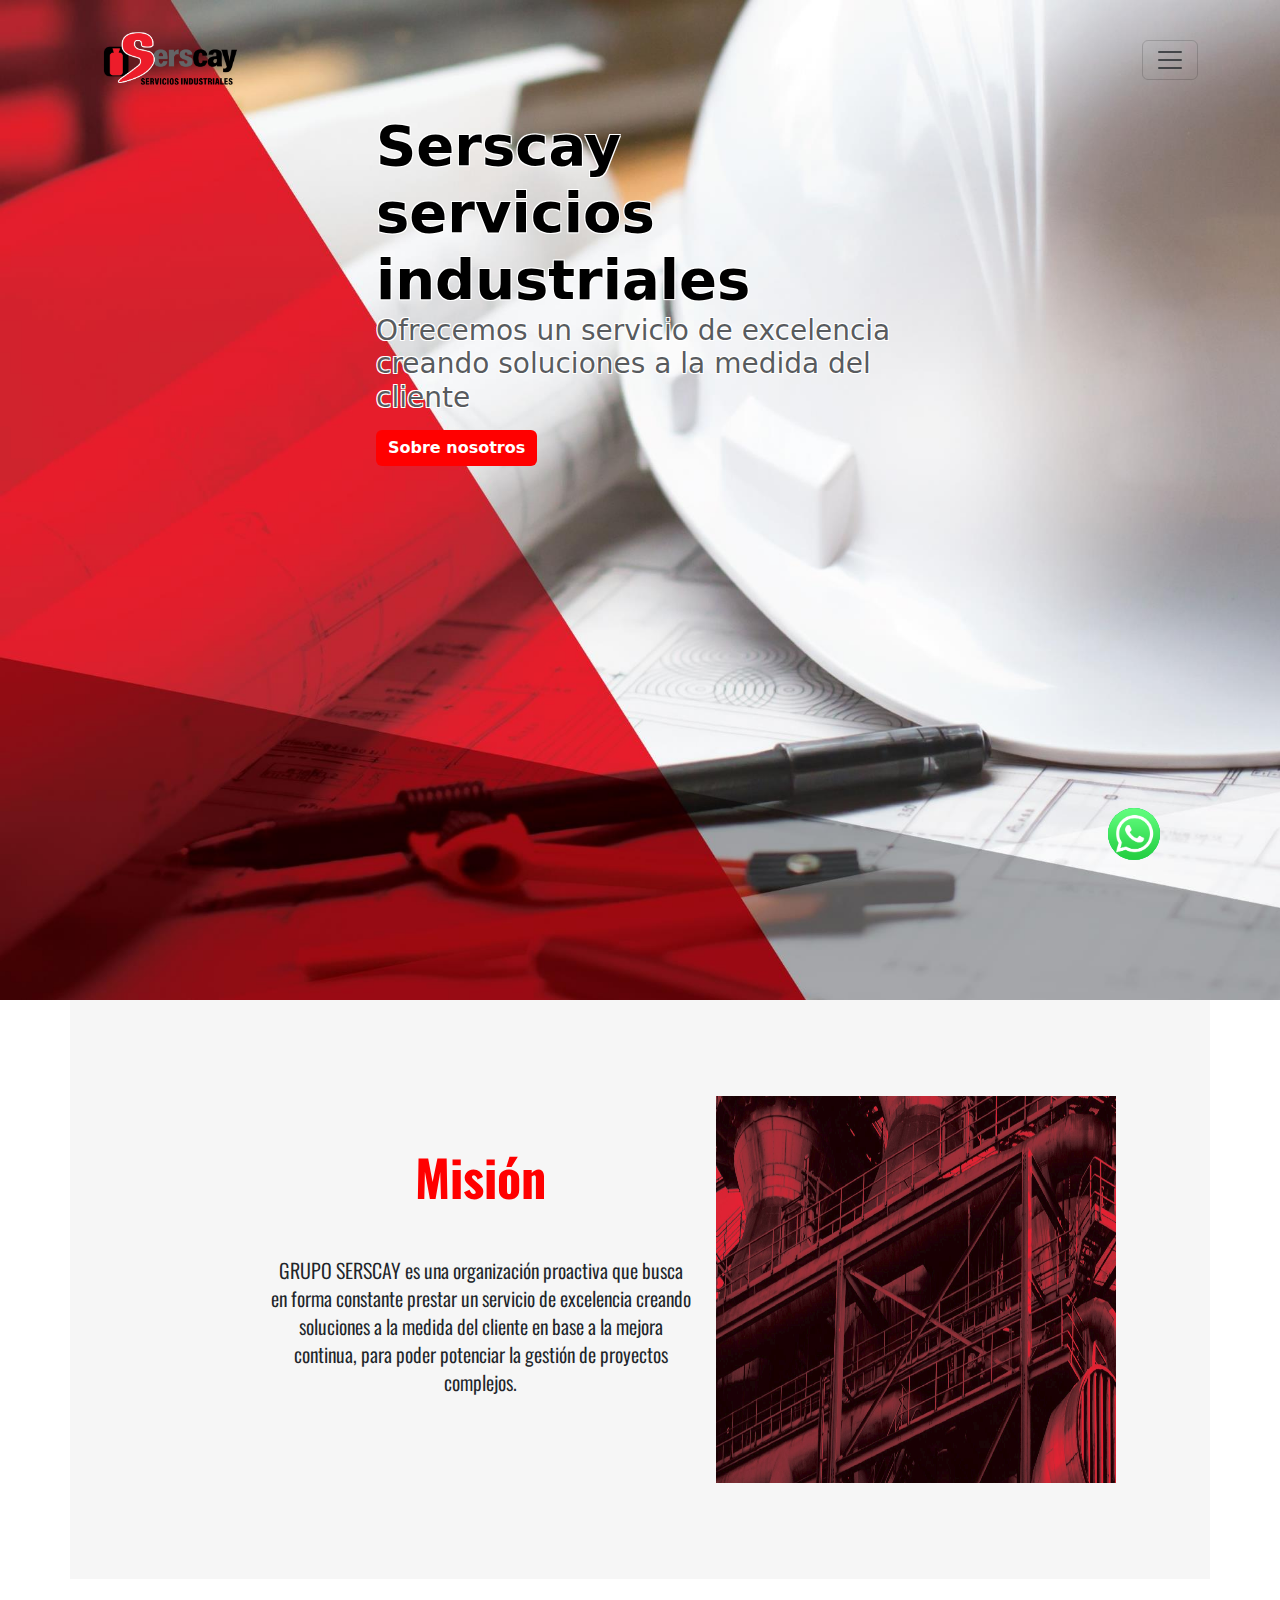
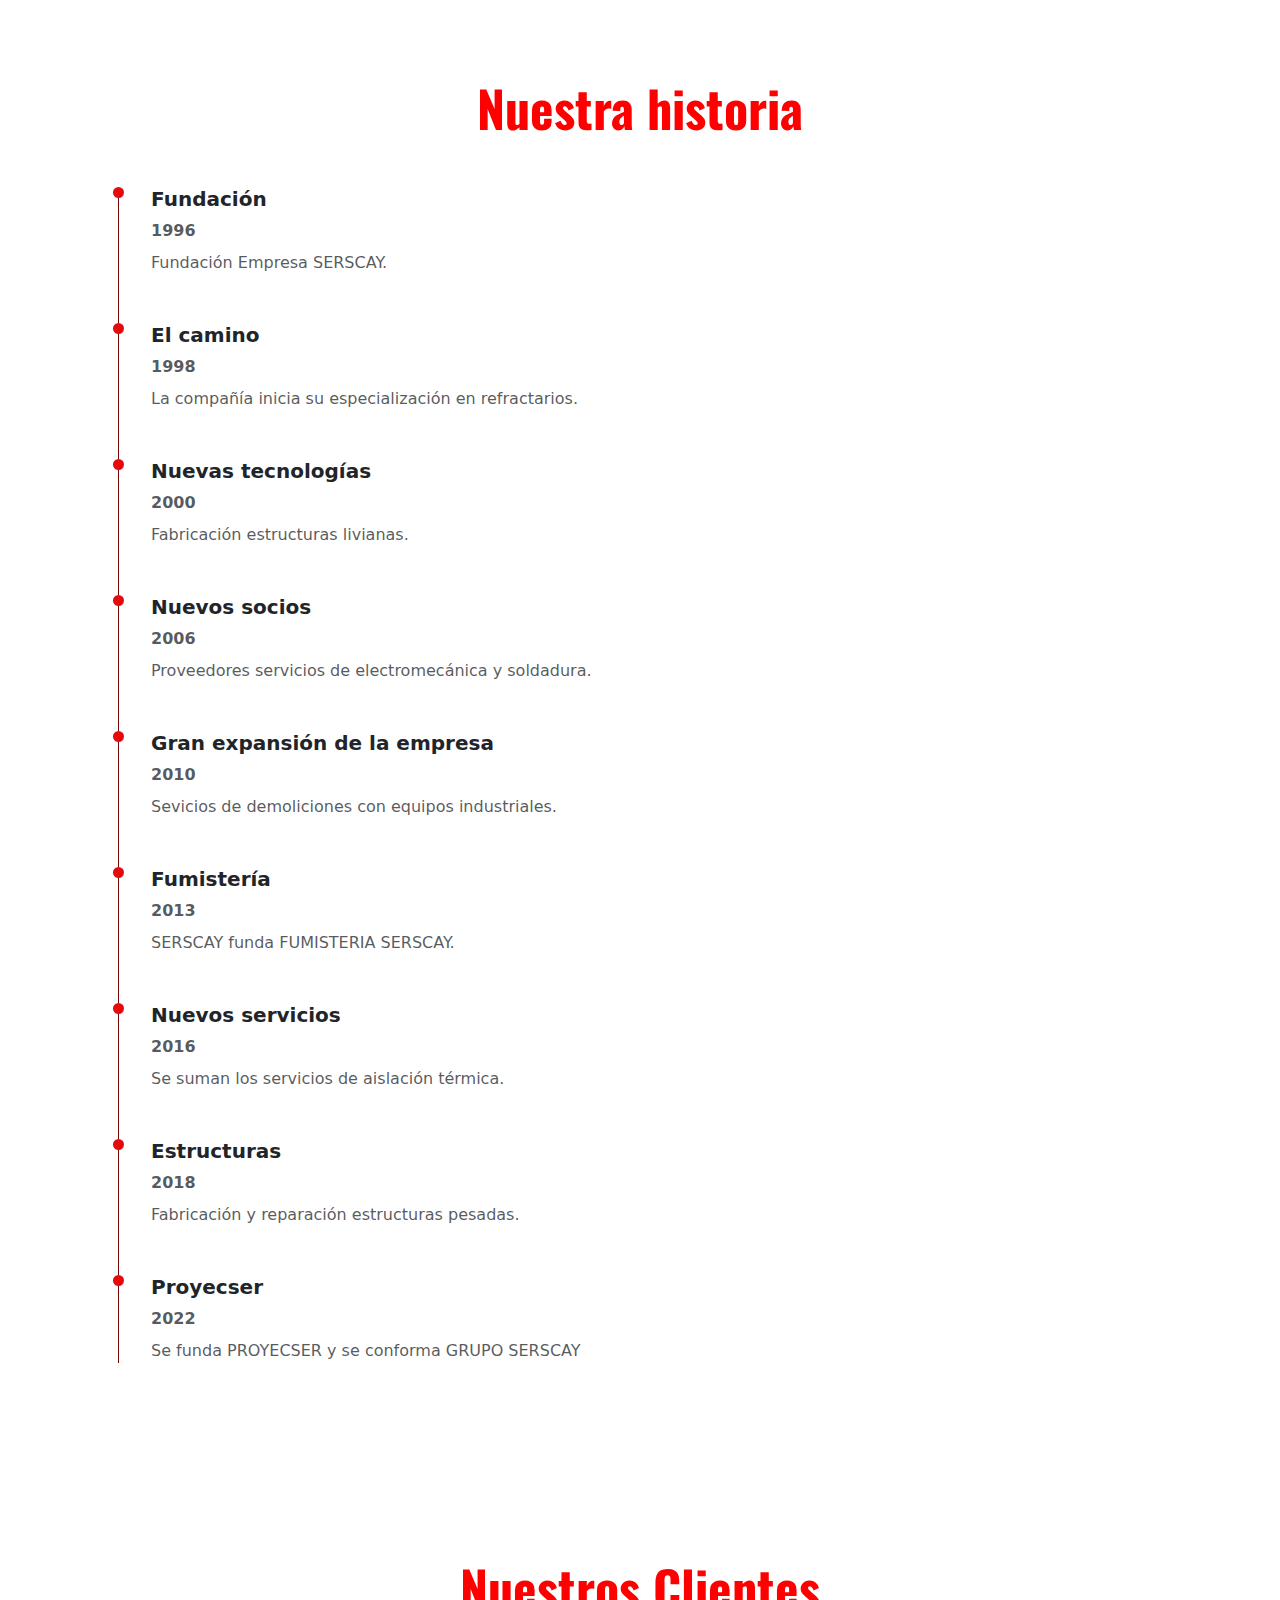
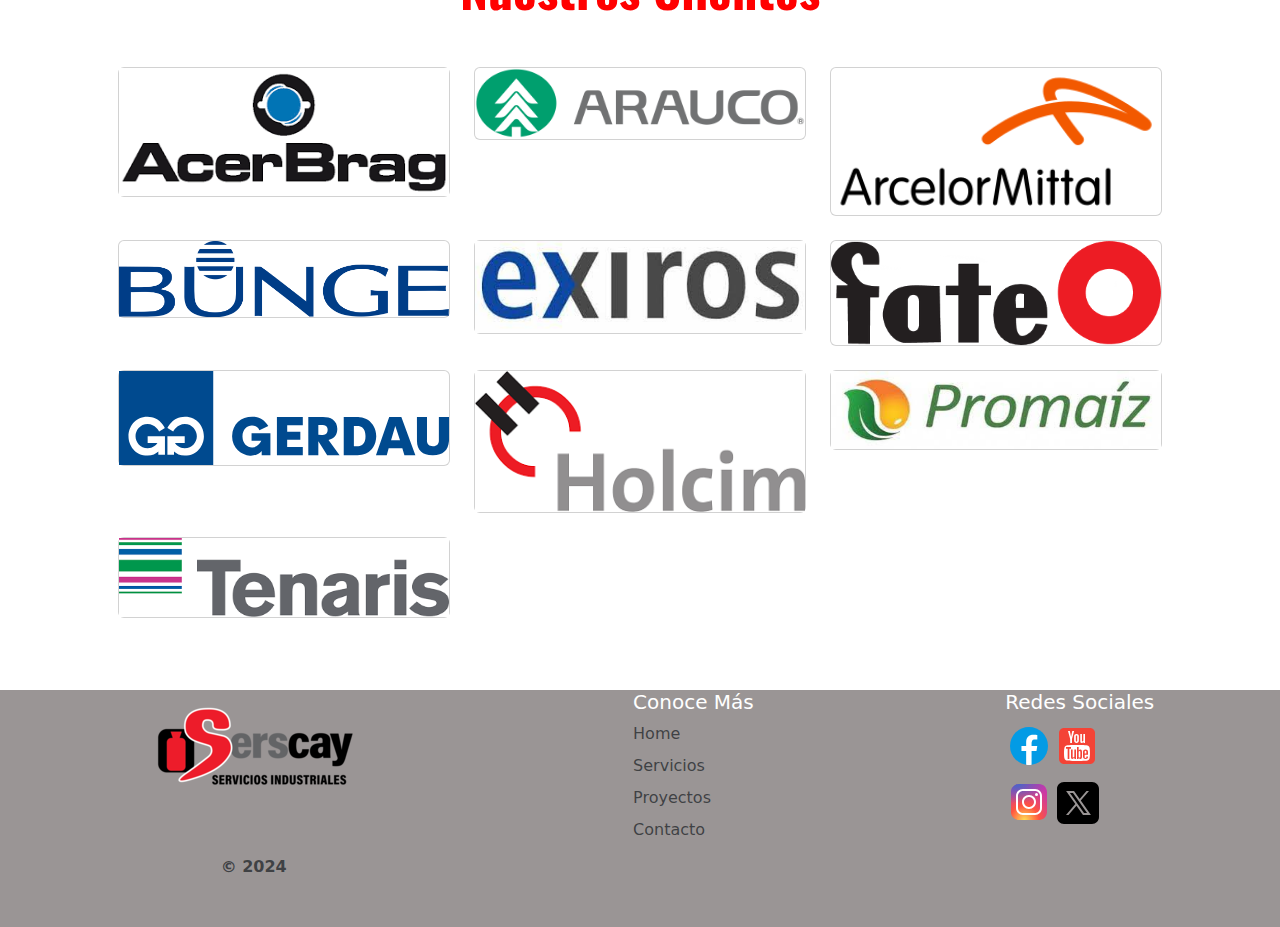
==== index.html @ d45e77d7 "se arregla boton sobre nosotros portada" ====
<!DOCTYPE html>
<html lang="en">

<head>
    <meta charset="UTF-8">
    <meta name="viewport" content="width=device-width, initial-scale=1.0">
    <meta name="description"
        content="Empresa al servicio de la industria, fumisteria, estructuras metalicas, fabricacion y montaje insitu">
    <link href="https://cdn.jsdelivr.net/npm/bootstrap@5.3.3/dist/css/bootstrap.min.css" rel="stylesheet"
        integrity="sha384-QWTKZyjpPEjISv5WaRU9OFeRpok6YctnYmDr5pNlyT2bRjXh0JMhjY6hW+ALEwIH" crossorigin="anonymous">
    <link rel="stylesheet" href="https://cdnjs.cloudflare.com/ajax/libs/font-awesome/6.5.1/css/all.min.css"
        integrity="sha512-DTOQO9RWCH3ppGqcWaEA1BIZOC6xxalwEsw9c2QQeAIftl+Vegovlnee1c9QX4TctnWMn13TZye+giMm8e2LwA=="
        crossorigin="anonymous" referrerpolicy="no-referrer" />
    <link rel="preconnect" href="https://fonts.googleapis.com">
    <link rel="preconnect" href="https://fonts.gstatic.com" crossorigin>
    <link href="https://fonts.googleapis.com/css2?family=Oswald:wght@200..700&display=swap" rel="stylesheet">
    <link rel="stylesheet" href="./css/style.css">
    <title>Serscay | Inicio</title>
    <link rel="icon" href="./img/Logo-Grupo-Serscay.ico" type="image/x-icon">
</head>

<body>
    <div class="img-portada">
        <header>
            <nav class="navbar navbar-one fixed-top" aria-label="Dark offcanvas navbar">
                <div class="container">
                    <!-- Logo imagen -->
                    <a class="navbar-brand" href="./index.html">
                        <img src="./img/Logo Grupo Serscay.png" alt="Logo de la empresa serscay" class="logo">
                    </a>
                    <!-- Icono de Whatsapp -->
                    <div class="col-md-3 text-end burger-menu">
                        <div class="whatsapp">
                            <a href="https://web.whatsapp.com/" target="_blank"> <img src="./img/whatsapp-logo.png"
                                    alt="Logo de whatsapp para contactar con el cliente"
                                    class="rounded-circle whatsapp">
                            </a>
                        </div>
                        <!-- Menu hamburguesa -->
                        <button class="navbar-toggler" type="button" data-bs-toggle="offcanvas"
                            data-bs-target="#offcanvasNavbarDark" aria-controls="offcanvasNavbarDark"
                            aria-label="Toggle navigation">
                            <span class="navbar-toggler-icon"></span>
                        </button>
                    </div>
                    <div class="offcanvas offcanvas-end text-bg-light" tabindex="-1" id="offcanvasNavbarDark"
                        aria-labelledby="offcanvasNavbarDarkLabel">
                        <div class="offcanvas-header">
                            <h5 class="offcanvas-title" id="offcanvasNavbarDarkLabel"></h5>
                            <button type="button" class="btn-close btn-close-dark" data-bs-dismiss="offcanvas"
                                aria-label="Close"></button>
                        </div>
                        <div class="offcanvas-body menu-list">
                            <ul class="navbar-nav justify-content-end flex-grow-1 pe-3">
                                <li class="nav-item">
                                    <a class="nav-link" href="./index.html">HOME</a>
                                </li>
                                <li class="nav-item">
                                    <a class="nav-link" href="fumisteriaSerscay.html">FUMISTERIA SERSCAY</a>
                                </li>
                                <li class="nav-item">
                                    <a class="nav-link" href="proyecser.html">PROYECSER</a>
                                </li>
                                <li class="nav-item">
                                    <a class="nav-link" href="nuestrosTrabajos.html">NUESTROS TRABAJOS</a>
                                </li>
                                <li class="nav-item">
                                    <a class="nav-link" href="sobreNosotros.html">SOBRE NOSOTROS</a>
                                </li>
                                <li class="nav-item">
                                    <a class="nav-link" href="contacto.html">CONTACTO</a>
                                </li>
                            </ul>
                        </div>
                    </div>
                </div>
            </nav>
        </header>
        <main>
            <!-- Section portada -->
            <section>
                <div class="position-relative overflow-hidden p-3 portada">
                    <div class="col-md-6 p-lg-5 mx-auto my-5 portada-texto">
                        <h1 class="display-4 fw-bold title-border">Serscay servicios industriales</h1>
                        <h3 class="fw-normal text-muted mb-3 title-border">Ofrecemos un servicio de excelencia creando
                            soluciones a
                            la medida del cliente</h3>
                        <div class="d-flex gap-3 lead fw-normal">
                            <a type="button" class="btn btn-info" href="./sobreNosotros.html">Sobre nosotros</a>
                        </div>
                    </div>
                    <div class="product-device shadow-sm d-none d-md-block"></div>
                    <div class="product-device product-device-2 shadow-sm d-none d-md-block"></div>
                </div>
            </section>
    </div>
    <!-- Section mision -->
    <section>
        <div class="mision container">
            <div class="position-relative overflow-hidden d-flex justify-content-center">
                <div class="col-md-9 p-lg-5 mx-auto my-5">
                    <div class="row featurette">
                        <div class="col-md-7 box-one">
                            <h2 class="text-center mision-title">Misión</h2>
                            <p class="mision-text">GRUPO SERSCAY es una organización proactiva que busca en forma
                                constante prestar un servicio de excelencia creando soluciones a la
                                medida del cliente en base a la mejora continua, para poder potenciar la
                                gestión de proyectos complejos.</p>
                        </div>
                        <div class="col-md-5 div-mision">
                            <img src="./img/mision.png"
                                class="bd-placeholder-img bd-placeholder-img-lg featurette-image mx-auto img-mision">
                            </img>
                        </div>
                    </div>
                </div>
            </div>
        </div>
    </section>

    <!-- Section timeline2-->
    <section class="py-5 p-5 container mobile-timeline">
        <h2 class="text-center mision-title">Nuestra historia</h2>
        <ul class="timeline">
            <li class="timeline-item mb-5">
                <h5 class="fw-bold">Fundación</h5>
                <p class="text-muted mb-2 fw-bold">1996</p>
                <p class="text-muted">
                    Fundación Empresa SERSCAY.
                </p>
            </li>

            <li class="timeline-item mb-5">
                <h5 class="fw-bold">El camino</h5>
                <p class="text-muted mb-2 fw-bold">1998</p>
                <p class="text-muted">
                    La compañía inicia su especialización en refractarios.
                </p>
            </li>

            <li class="timeline-item mb-5">
                <h5 class="fw-bold">Nuevas tecnologías</h5>
                <p class="text-muted mb-2 fw-bold">2000</p>
                <p class="text-muted">
                    Fabricación estructuras livianas.
                </p>
            </li>

            <li class="timeline-item mb-5">
                <h5 class="fw-bold">Nuevos socios</h5>
                <p class="text-muted mb-2 fw-bold">2006</p>
                <p class="text-muted">
                    Proveedores servicios de electromecánica y soldadura.
                </p>
            </li>
            <li class="timeline-item mb-5">
                <h5 class="fw-bold">Gran expansión de la empresa</h5>
                <p class="text-muted mb-2 fw-bold">2010</p>
                <p class="text-muted">
                    Sevicios de demoliciones con equipos industriales.
                </p>
            </li>
            <li class="timeline-item mb-5">
                <h5 class="fw-bold">Fumistería</h5>
                <p class="text-muted mb-2 fw-bold">2013</p>
                <p class="text-muted">
                    SERSCAY funda FUMISTERIA SERSCAY.
                </p>
            </li>
            <li class="timeline-item mb-5">
                <h5 class="fw-bold">Nuevos servicios</h5>
                <p class="text-muted mb-2 fw-bold">2016</p>
                <p class="text-muted">
                    Se suman los servicios de aislación térmica.
                </p>
            </li>
            <li class="timeline-item mb-5">
                <h5 class="fw-bold">Estructuras</h5>
                <p class="text-muted mb-2 fw-bold">2018</p>
                <p class="text-muted">
                    Fabricación y reparación estructuras pesadas.
                </p>
            </li>
            <li class="timeline-item mb-5">
                <h5 class="fw-bold">Proyecser</h5>
                <p class="text-muted mb-2 fw-bold">2022</p>
                <p class="text-muted">
                    Se funda PROYECSER y se conforma GRUPO SERSCAY
                </p>
            </li>
        </ul>
    </section>

    <!-- Section Brands -->
    <section>
        <div class="container p-5">
            <h2 class="text-center mision-title">Nuestros Clientes</h2>
            <div class="row" data-masonry='{"percentPosition": true }'>
                <div class="col-sm-6 col-lg-4 mb-4">
                    <div class="card">
                        <img src="./img/brand-acerbrag.png" alt="">
                    </div>
                </div>
                <div class="col-sm-6 col-lg-4 mb-4">
                    <div class="card">
                        <img src="./img/brand-arauco.png" alt="">
                    </div>
                </div>
                <div class="col-sm-6 col-lg-4 mb-4">
                    <div class="card">
                        <img src="./img/brand-arcelormittal.png" alt="">
                    </div>
                </div>
                <div class="col-sm-6 col-lg-4 mb-4">
                    <div class="card">
                        <img src="./img/brand-bunge.png" alt="">
                    </div>
                </div>
                <div class="col-sm-6 col-lg-4 mb-4">
                    <div class="card">
                        <img src="./img/brand-exiros.jpeg" alt="">
                    </div>
                </div>
                <div class="col-sm-6 col-lg-4 mb-4">
                    <div class="card">
                        <img src="./img/brand-fate.png" alt="">
                    </div>
                </div>
                <div class="col-sm-6 col-lg-4 mb-4">
                    <div class="card">
                        <img src="./img/brand-gerdau.svg" alt="">
                    </div>
                </div>
                <div class="col-sm-6 col-lg-4 mb-4">
                    <div class="card">
                        <img src="./img/brand-holcim.png" alt="">
                    </div>
                </div>
                <div class="col-sm-6 col-lg-4 mb-4">
                    <div class="card">
                        <img src="./img/brand-promaiz.jpeg" alt="">
                    </div>
                </div>
                <div class="col-sm-6 col-lg-4 mb-4">
                    <div class="card">
                        <img src="./img/brand-tenaris.png" alt="">
                    </div>
                </div>
            </div>
        </div>
    </section>

    </main>
    <!-- Footer -->
    <footer class="container-footer">
        <div>
            <a href="/">
                <img src="./img/Logo-Grupo-Serscay.ico" alt="">
            </a>
            <p class="text-body-secondary m-5 text-center">&copy; 2024</p>
        </div>

        <div>
            <h5>Conoce Más</h5>
            <ul class="nav flex-column conoce-mas">
                <li class="nav-item mb-2"><a href="./index.html" class="nav-link p-0 text-body-secondary">Home</a></li>
                <li class="nav-item mb-2"><a href="./fumisteriaSerscay.html" class="nav-link p-0 text-body-secondary">Servicios</a></li>
                <li class="nav-item mb-2"><a href="./nuestrosTrabajos.html" class="nav-link p-0 text-body-secondary">Proyectos</a></li>
                <li class="nav-item mb-2"><a href="./contacto.html" class="nav-link p-0 text-body-secondary">Contacto</a></li>
            </ul>
        </div>
        <div>
            <h5>Redes Sociales</h5>
            <ul class="nav d-flex footer-center">
                <div>
                    <li class="nav-item mb-2"><a href="#" class="nav-link p-0 text-body-secondary"><img
                                src="./img/icons8-facebook-nuevo.svg" alt="Logo de facebook"></a></li>
                    <li class="nav-item mb-2"><a href="#" class="nav-link p-0 text-body-secondary"><img
                                src="./img/icons8-instagram.svg" alt="Logo de instagram"></a></li>
                </div>
                <div>
                    <li class="nav-item mb-2"><a href="#" class="nav-link p-0 text-body-secondary"><img
                                src="./img/icons8-youtube.svg" alt=""></a></li>
                    <li class="nav-item mb-2"><a href="#" class="nav-link p-0 text-body-secondary"><img
                                src="./img/icons8-twitterx.svg" alt=""></a></li>
                </div>
            </ul>
        </div>
    </footer>

    <script src="https://cdn.jsdelivr.net/npm/bootstrap@5.3.3/dist/js/bootstrap.bundle.min.js"
        integrity="sha384-YvpcrYf0tY3lHB60NNkmXc5s9fDVZLESaAA55NDzOxhy9GkcIdslK1eN7N6jIeHz"
        crossorigin="anonymous"></script>
</body>

</html>
---- css/style.css ----
* {
    padding: 0;
    margin: 0;
    box-sizing: border-box;
}

ul,
ol {
    list-style-type: none;
}

a {
    text-decoration: none;
}

body,
h1,
h2,
h3,
h4,
p,
figure,
blockquote,
dl,
dd {
    margin: 0;
}

@media (max-width:790px) {
    /* .img-mision {
        width: 40px;
        height: 387px;
    } */

    div.div-timeline {
        display: none;
    }

    .img-portada {
        background-position: center;
        height: 50rem;
    }

    .portada-texto {
        text-align: center;
        padding: 50px;
        display: flex;
        align-items: center;
        flex-direction: column;
    }

    .div-timeline {
        width: 100vw;
        height: auto;
        display: flex;
        align-items: center;
        justify-content: center;
        flex-direction: row;
        margin: 0 auto;
    }

    .portada-texto {
        /* text-align: center; */
        padding-top: 50px;
        display: flex;
        align-items: center;
        flex-direction: column;
        margin-left: 10px;
    }

    .mision-title {
        font-size: 50px;
        font-family: "Oswald", sans-serif;
        font-weight: 400;
        margin: 0px;
    }

    .timeline {
        max-width: 100%;
    }
}

@media (max-width:481px) {
    body {
        overflow-x: hidden;
    }

    .img-portada {
        background-position: center;
        height: 50rem;
    }

    .timeline-section {
        display: none;
    }

    .whatsapp {
        margin-right: 0rem !important;
    }

    .portada-texto {
        text-align: center;
        padding-top: 50px;
        display: flex;
        align-items: center;
        flex-direction: column;
    }

    .footer-center {
        display: grid;
        place-content: center;
        text-align: center;
    }

    .container-footer {
        display: flex;
        flex-direction: column;
        align-items: center;
        justify-content: center;
    }
    
}

.navbar-one {
    height: 120px;
}

.offcanvas.offcanvas-end {
    top: 0;
    right: 0;
    width: 1000px;
    border-left: var(--bs-offcanvas-border-width) solid var(--bs-offcanvas-border-color);
}

/* .portada-texto {
    background-color: rgba(0, 0, 0, 0.253);
    border-radius: 40px;
} */

.logo {
    height: 5rem;
}

.whatsapp {
    width: 52px;
    height: 52px;
    margin-right: 5rem;
    position: fixed;
    bottom: 40px;
    right: 40px;
    background-color: #25d366;
    color: #FFF;
    border-radius: 50px;
    text-align: center;
    font-size: 30px;
    z-index: 100;
}

.portada {
    height: 60rem;
    padding-bottom: 40px;
}

.img-portada {
    background-image: url("../img/background.png");
    background-size: cover;
    height: 1000px;
}

/*button sobreNosotros*/

.btn-info {
    background-color: red;
    border: none;
    color: white;
    font-weight: bold;
}

.btn-info:hover {
    background-color: gray;
    color: white;
}

/*footer*/

.logo-footer {
    height: 10rem;
}

.container-footer {
    overflow: hidden;
    background-color: rgb(154, 149, 149);
    color: #FFF;
}

.container-footer .col img {
    object-fit: contain;
    /* Scales image proportionally to fit within container */
    width: 100%;
    /* Ensures image fills the width of the container */
    height: auto;
    /* Allows image height to adjust proportionally */
}

footer {
    display: flex;
    justify-content: space-around;
}

/*Section Timeline*/

.div-timeline {
    width: 100vw;
    height: auto;
    display: flex;
    align-items: center;
    justify-content: center;
    flex-direction: column;
    margin: 0 auto;
}

.div-arrows {
    display: flex;
    padding: 10px;
}

.div-year {
    text-align: center;
    font-weight: bold;
}

.div-text {
    text-align: center;
    font-size: 12px;
    font-weight: 700;
}

.arrow-container {
    display: flex;
    align-items: center;
    justify-content: center;
    margin: 0 5px;
}

.red-arrow,
.black-arrow,
.grey-arrow,
.lightgrey-arrow {
    width: 100px;
    height: 120px;
    display: flex;
    flex-direction: column;
    align-items: center;
    color: #FFF;
}

.red-arrow .div-year,
.black-arrow .div-year,
.grey-arrow .div-year,
.lightgrey-arrow .div-year {
    margin-bottom: 5px;
}

.red-arrow {
    background-color: red;
}

.black-arrow {
    background-color: black;
}

.grey-arrow {
    background-color: rgb(102, 102, 102);
}

.lightgrey-arrow {
    background-color: grey;
}

.red-triangle-arrow,
.black-triangle-arrow,
.grey-triangle-arrow,
.lightgrey-triangle-arrow {
    width: 0;
    height: 0;
    border-left: 20px solid transparent;
    border-right: 20px solid transparent;
    transform: rotate(270deg);
    border-top: 25px solid;
}

.red-triangle-arrow {
    border-top-color: red;
}

.black-triangle-arrow {
    border-top-color: black;
}

.grey-triangle-arrow {
    border-top-color: rgb(102, 102, 102);
}

.lightgrey-triangle-arrow {
    border-top-color: grey;
}

.mision-title {
    font-size: 50px;
    font-family: "Oswald", sans-serif;
    font-weight: 400;
}

.mision-text {
    font-size: 20px;
    font-family: "Oswald", sans-serif;
    font-weight: 350;
    line-height: 1.4;
    text-align: center;
}

.box-one {
    display: flex;
    flex-direction: column;
}

.mision {
    background-color: #f6f6f6;
}

.div-mision {
    display: flex;
    align-items: center;
}

.img-mision {
    width: 400px;
    height: 387px;
}

.menu-list {
    font-size: 30px;
    padding: 50px;
}

.text-center {
    margin: 50px;
    font-weight: bold !important;
    color: red;
}

/*Fumisteria SERSCAY page*/

.fumisteria-title {
    font-size: 50px;
    font-family: "Oswald", sans-serif;
}

.fumisteria-text {
    font-size: 20px;
    font-family: "Oswald", sans-serif;
    font-weight: 350;
    line-height: 1.4;
}

.carousel-inner {
    display: flex;
    align-items: center;
    height: 50rem;
}

.img-portadafumisteria {
    background-image: url("../img/backgroundFumisteria.jpeg");
    background-size: cover;
}

.title-border {
    color: black;
    text-shadow:
        -1px -1px 0 #fff,
        1px -1px 0 #fff,
        -1px 1px 0 #fff,
        1px 1px 0 #fff;
}

/*Proyecser Page*/
.img-portadaproyecser {
    background-image: url("../img/backgroundProyecser.jpeg");
    background-size: cover;
}


/*Contact page*/

.contact-section {
    display: flex;
    flex-wrap: wrap;
    justify-content: space-around;
    align-items: center;
    margin-top: 100px;
}


.contact-data {
    width: 600px;
    height: 450px;
    display: flex;
    align-items: center;
    justify-content: center;
    flex-direction: column;
    text-align: center;
    font-weight: bold;
    color: #fff;
    background-color: red;
    margin: 15px;
    border-radius: 1rem;
}

.icons {
    flex-wrap: wrap;
    width: 300px;
}

.icons i {
    display: block;
    font-size: 20px;
    margin-top: 20px;
    margin-bottom: 20px;
    margin-right: 10px;
}

.icons a {
    display: flex;
    justify-content: start;
    align-items: center;
    color: #FFF;
    margin-left: 50px;
    text-decoration: none;
}

/* timeline 2 */

.timeline {
    border-left: 1px solid hsl(0, 89%, 25%);
    position: relative;
    list-style: none;
}

.timeline .timeline-item {
    position: relative;
}

.timeline .timeline-item:after {
    position: absolute;
    display: block;
    top: 0;
}

.timeline .timeline-item:after {
    background-color: hsl(0, 91%, 47%);
    left: -38px;
    border-radius: 50%;
    height: 11px;
    width: 11px;
    content: "";
}
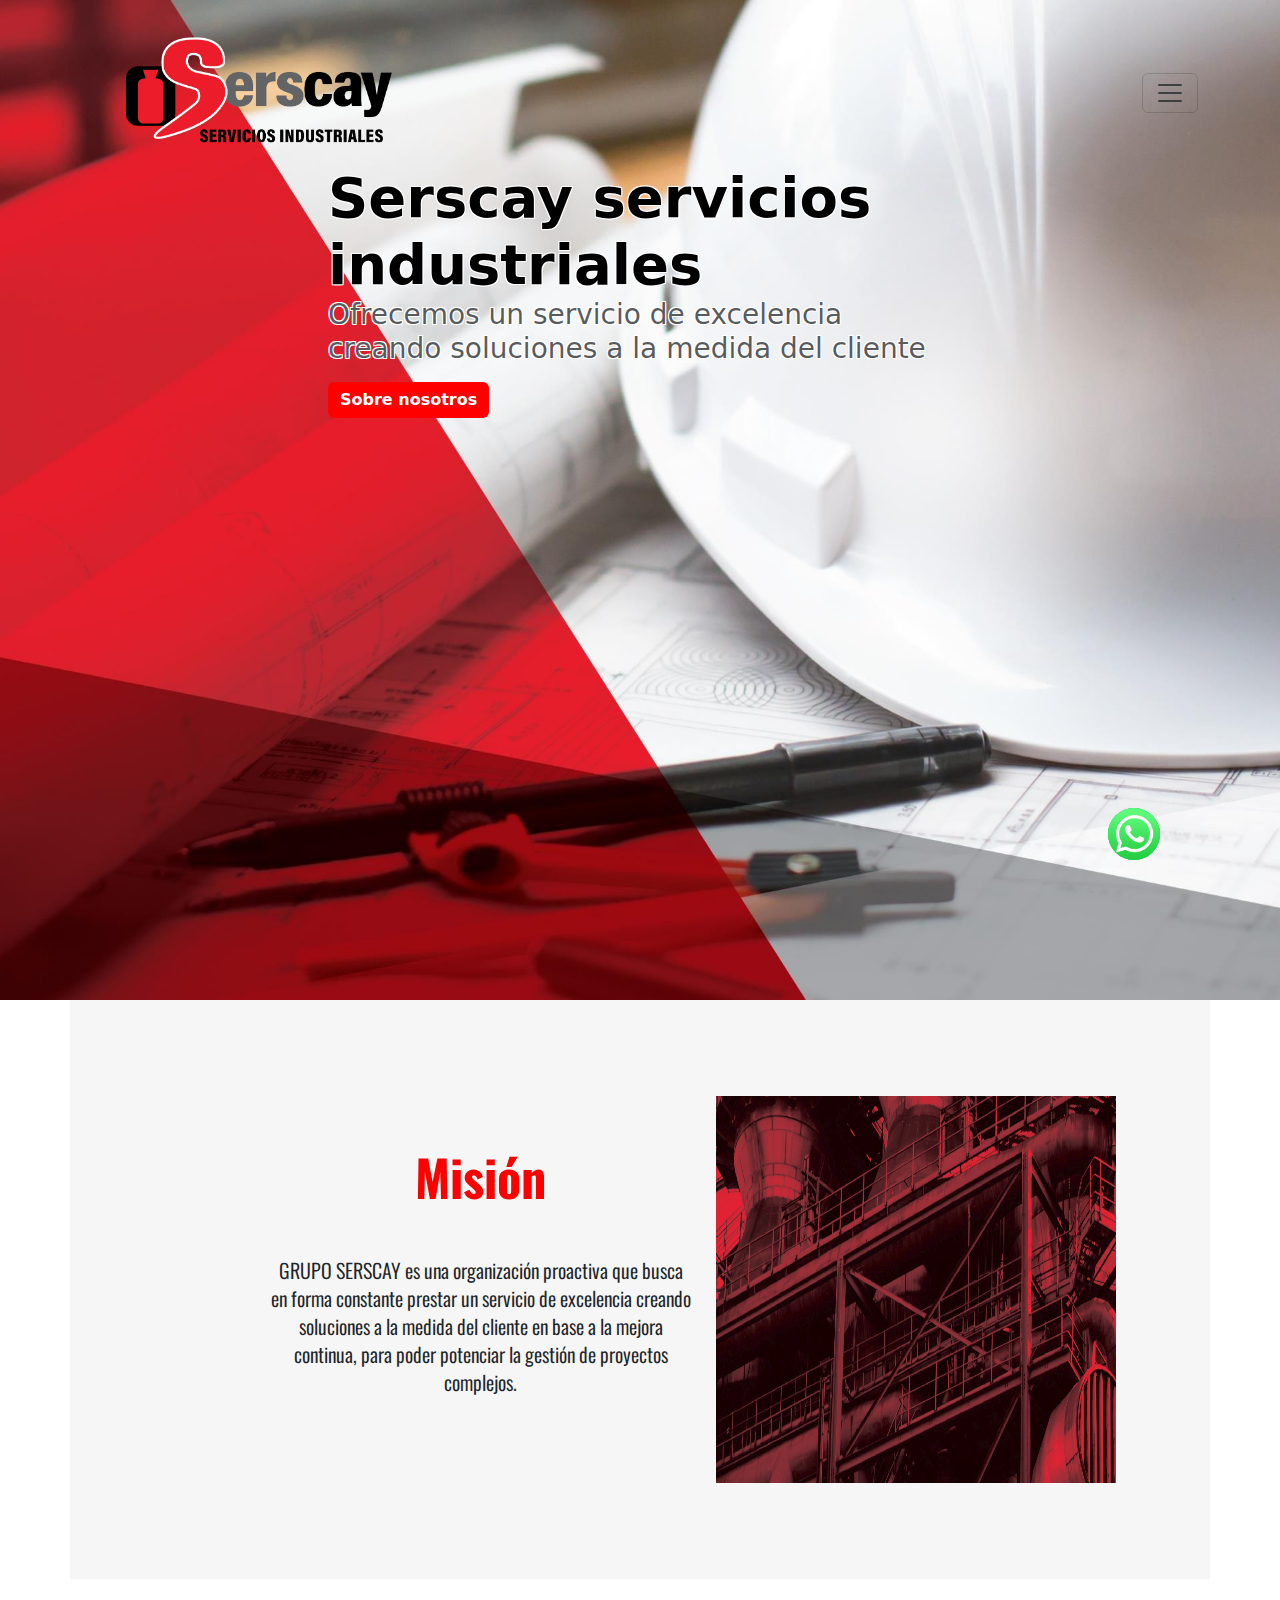
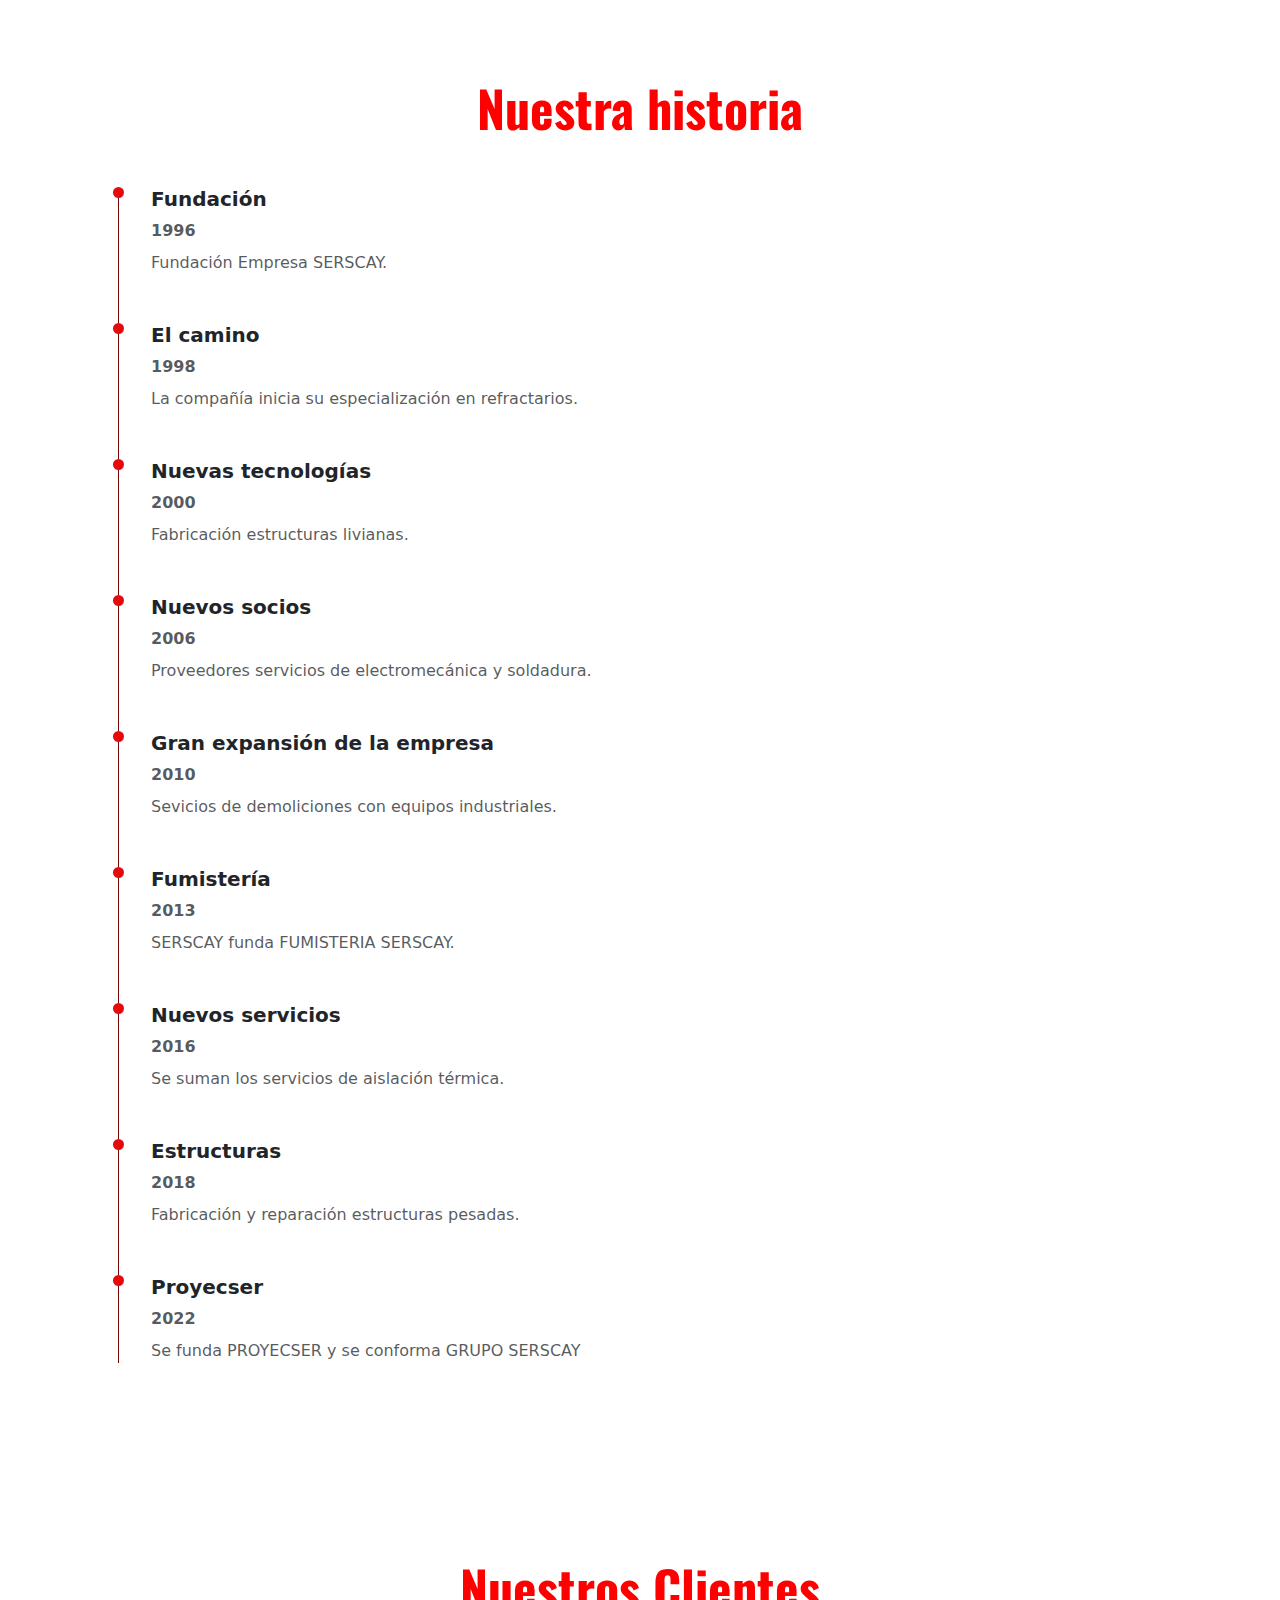
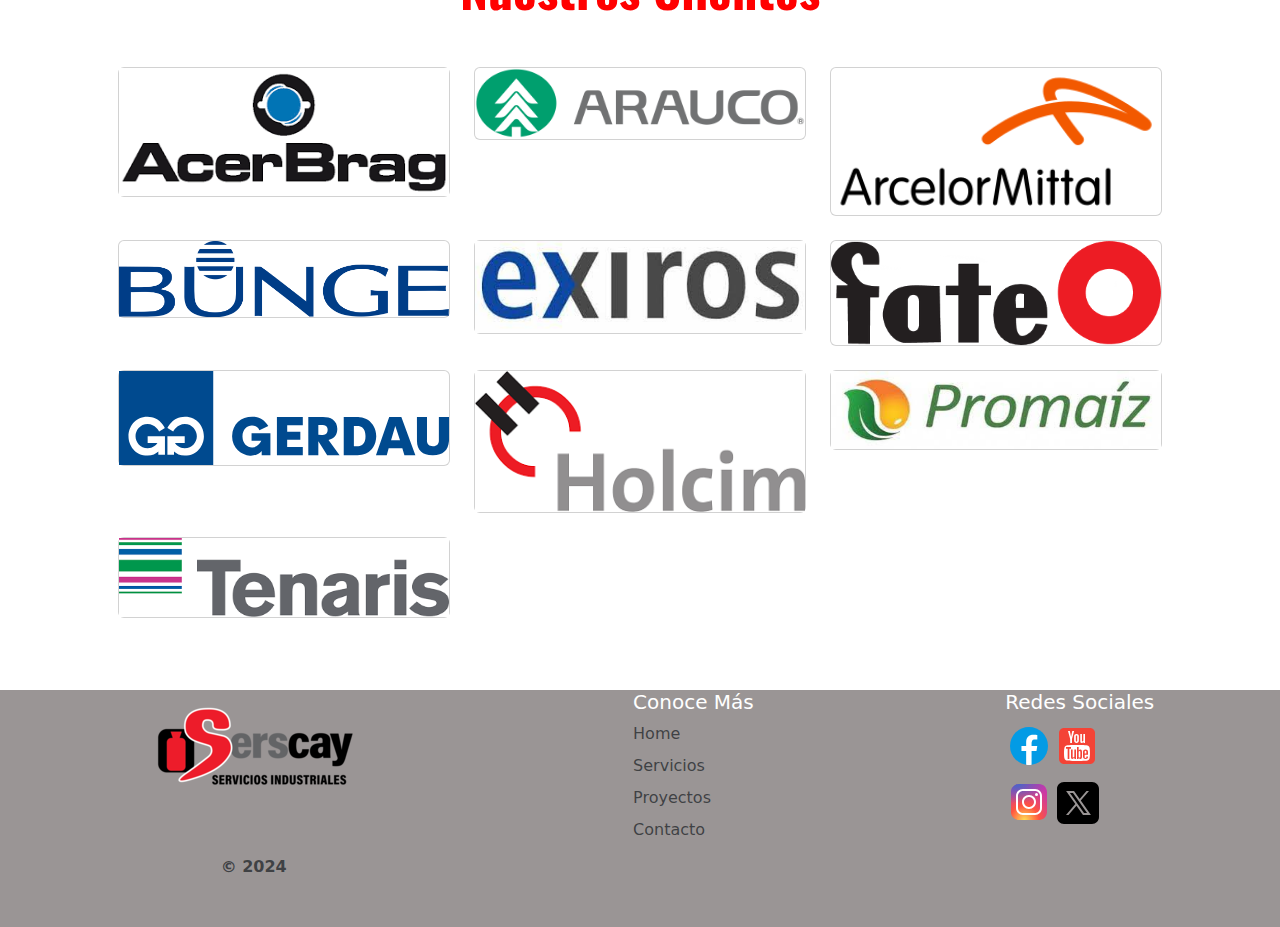
==== commit 2c34cf0f: "se agranda logo" ====
--- a/index.html
+++ b/index.html
@@ -80,7 +80,7 @@
             <!-- Section portada -->
             <section>
                 <div class="position-relative overflow-hidden p-3 portada">
-                    <div class="col-md-6 p-lg-5 mx-auto my-5 portada-texto">
+                    <div class="col-md-6 mx-auto my-5 portada-texto">
                         <h1 class="display-4 fw-bold title-border">Serscay servicios industriales</h1>
                         <h3 class="fw-normal text-muted mb-3 title-border">Ofrecemos un servicio de excelencia creando
                             soluciones a
--- a/css/style.css
+++ b/css/style.css
@@ -27,11 +27,6 @@
 }
 
 @media (max-width:790px) {
-    /* .img-mision {
-        width: 40px;
-        height: 387px;
-    } */
-
     div.div-timeline {
         display: none;
     }
@@ -60,8 +55,7 @@
     }
 
     .portada-texto {
-        /* text-align: center; */
-        padding-top: 50px;
+        padding-top: 100px;
         display: flex;
         align-items: center;
         flex-direction: column;
@@ -100,7 +94,7 @@
 
     .portada-texto {
         text-align: center;
-        padding-top: 50px;
+        padding-top: 100px;
         display: flex;
         align-items: center;
         flex-direction: column;
@@ -118,7 +112,6 @@
         align-items: center;
         justify-content: center;
     }
-    
 }
 
 .navbar-one {
@@ -132,13 +125,12 @@
     border-left: var(--bs-offcanvas-border-width) solid var(--bs-offcanvas-border-color);
 }
 
-/* .portada-texto {
-    background-color: rgba(0, 0, 0, 0.253);
-    border-radius: 40px;
-} */
+.portada-texto {
+    padding-top: 100px;
+}
 
 .logo {
-    height: 5rem;
+    height: 10rem;
 }
 
 .whatsapp {
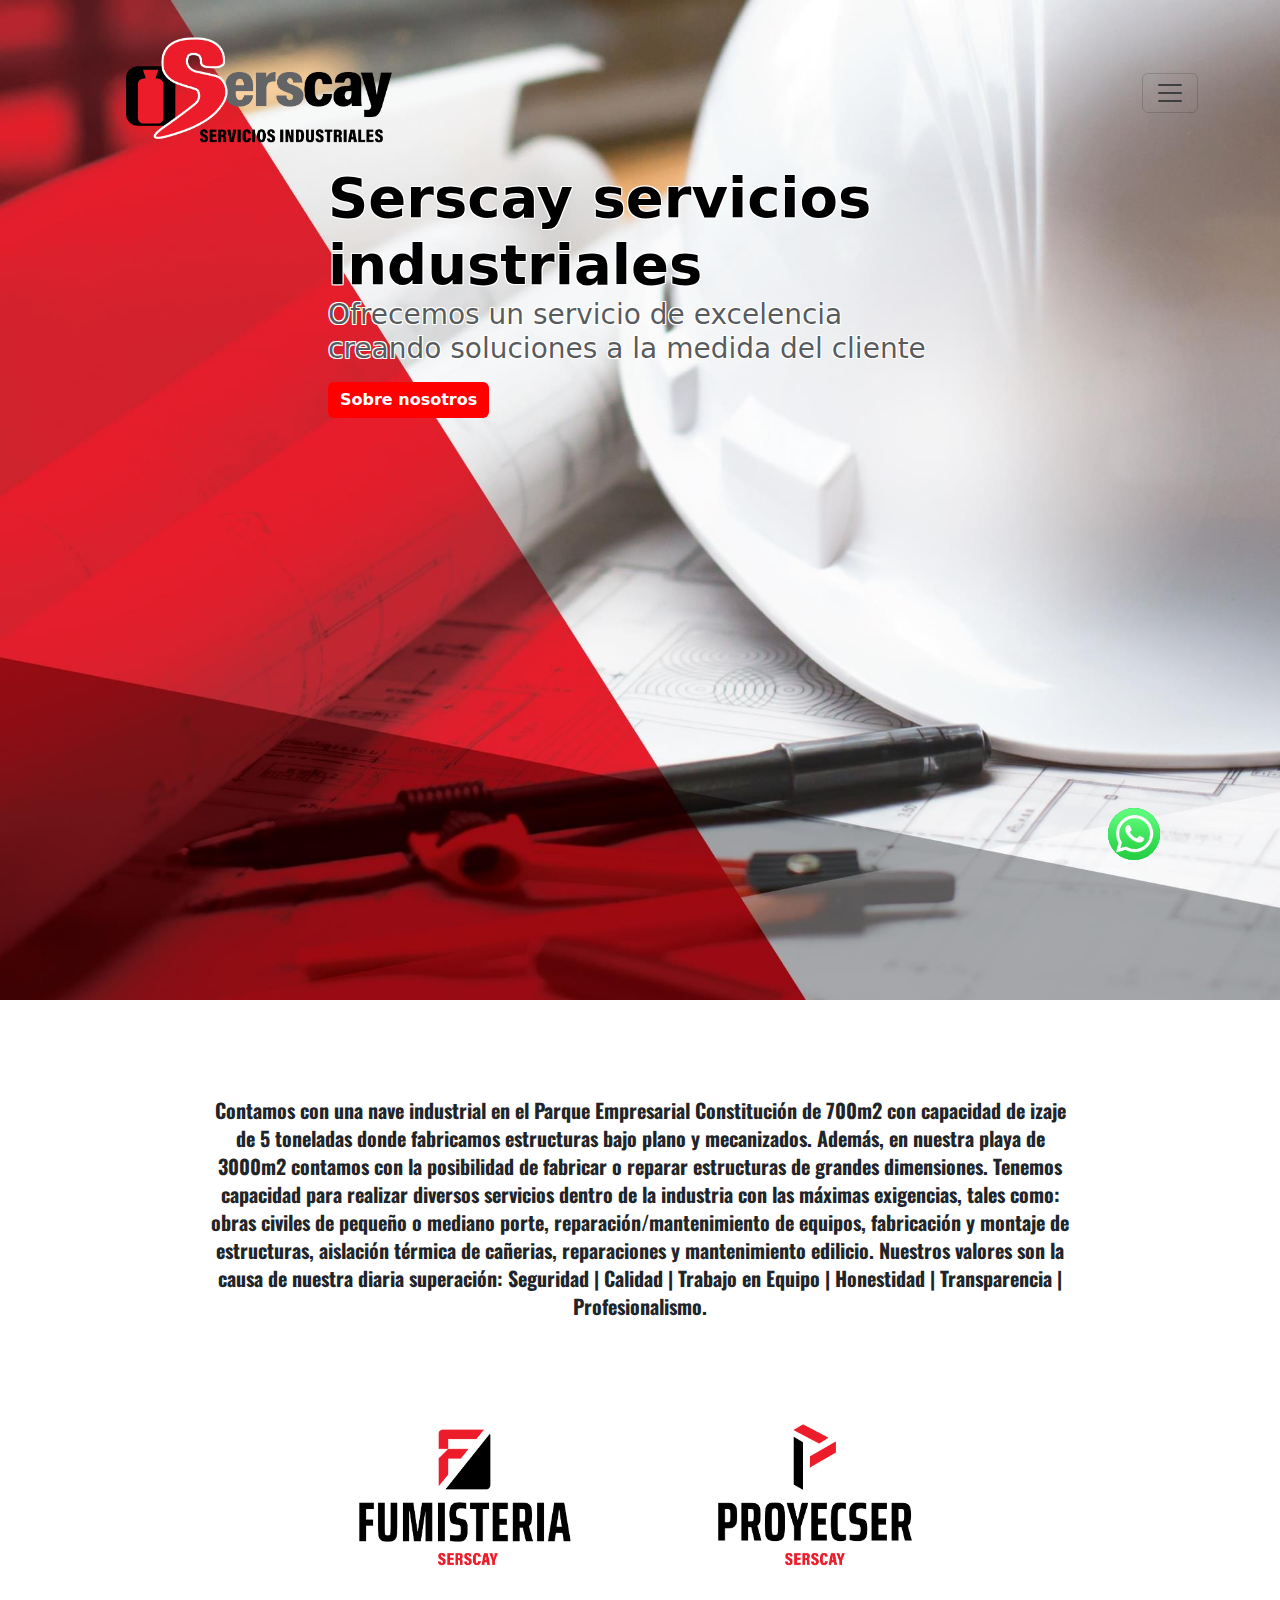
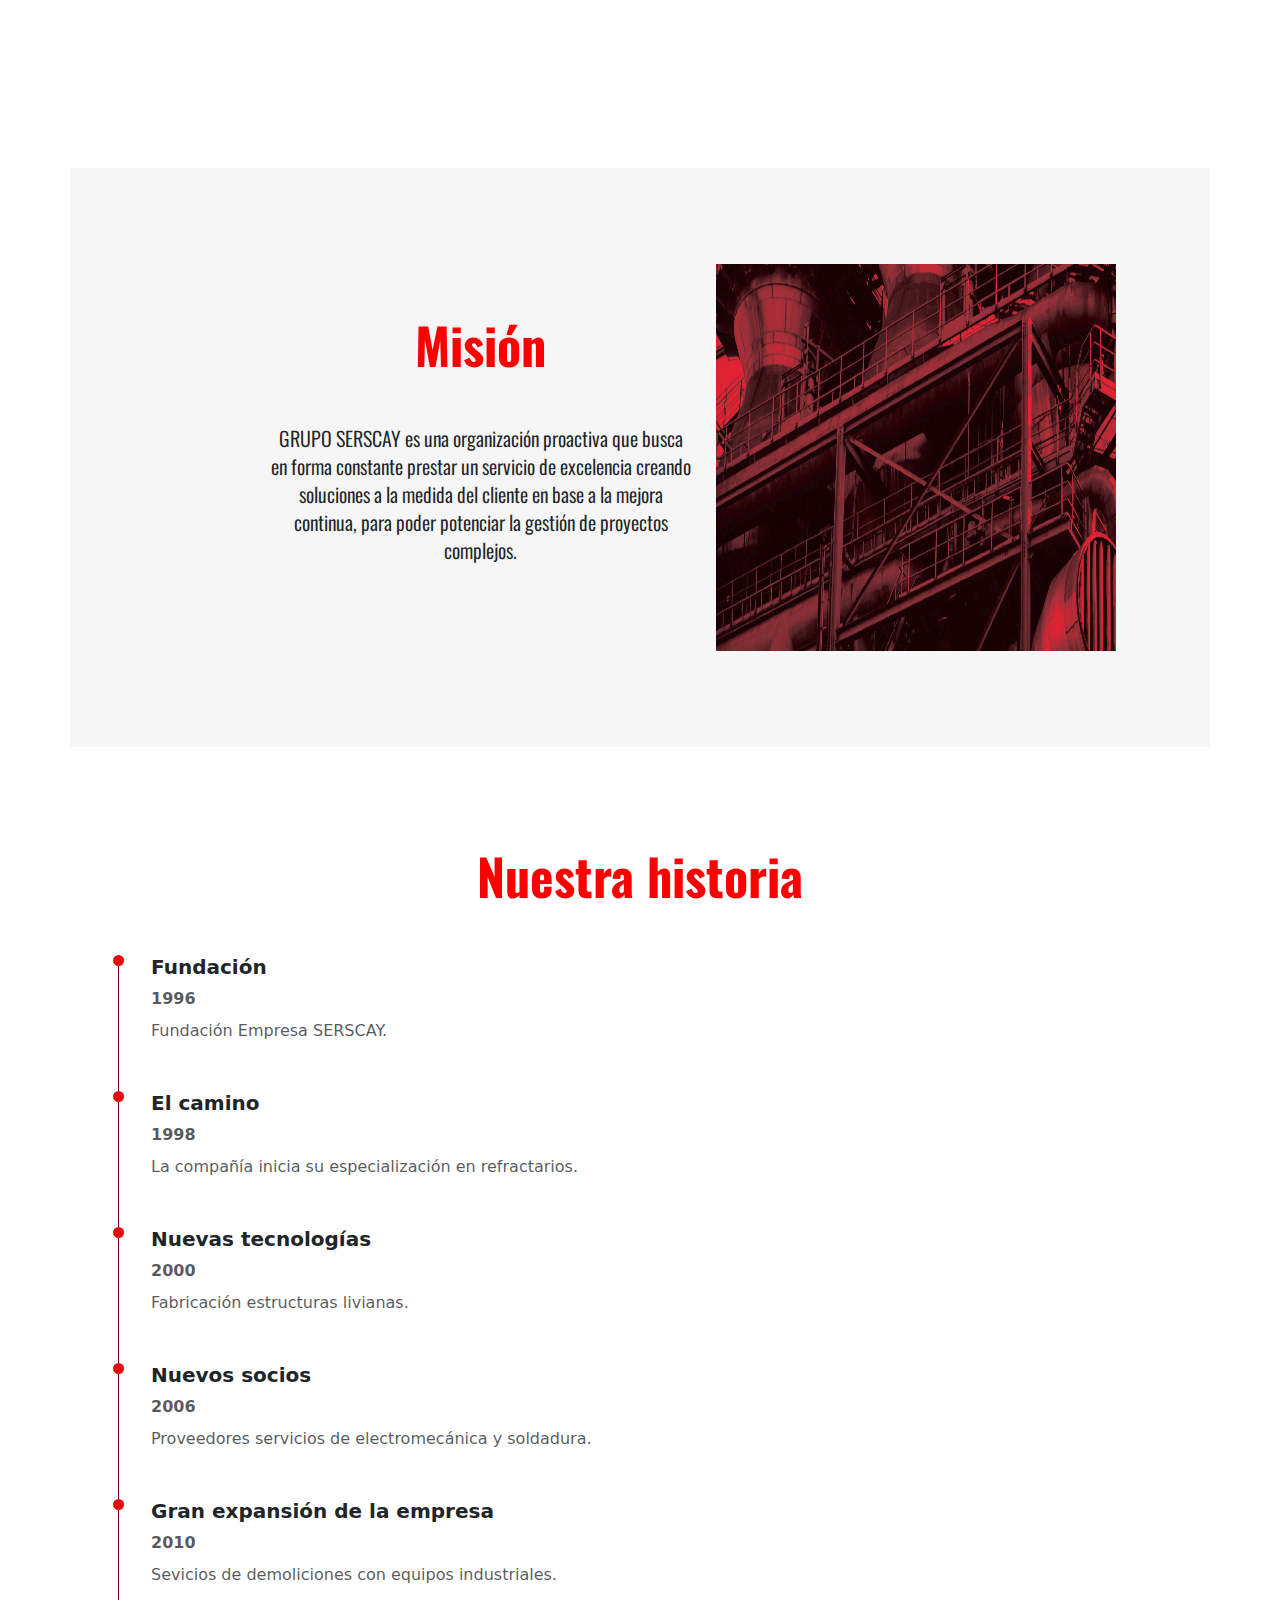
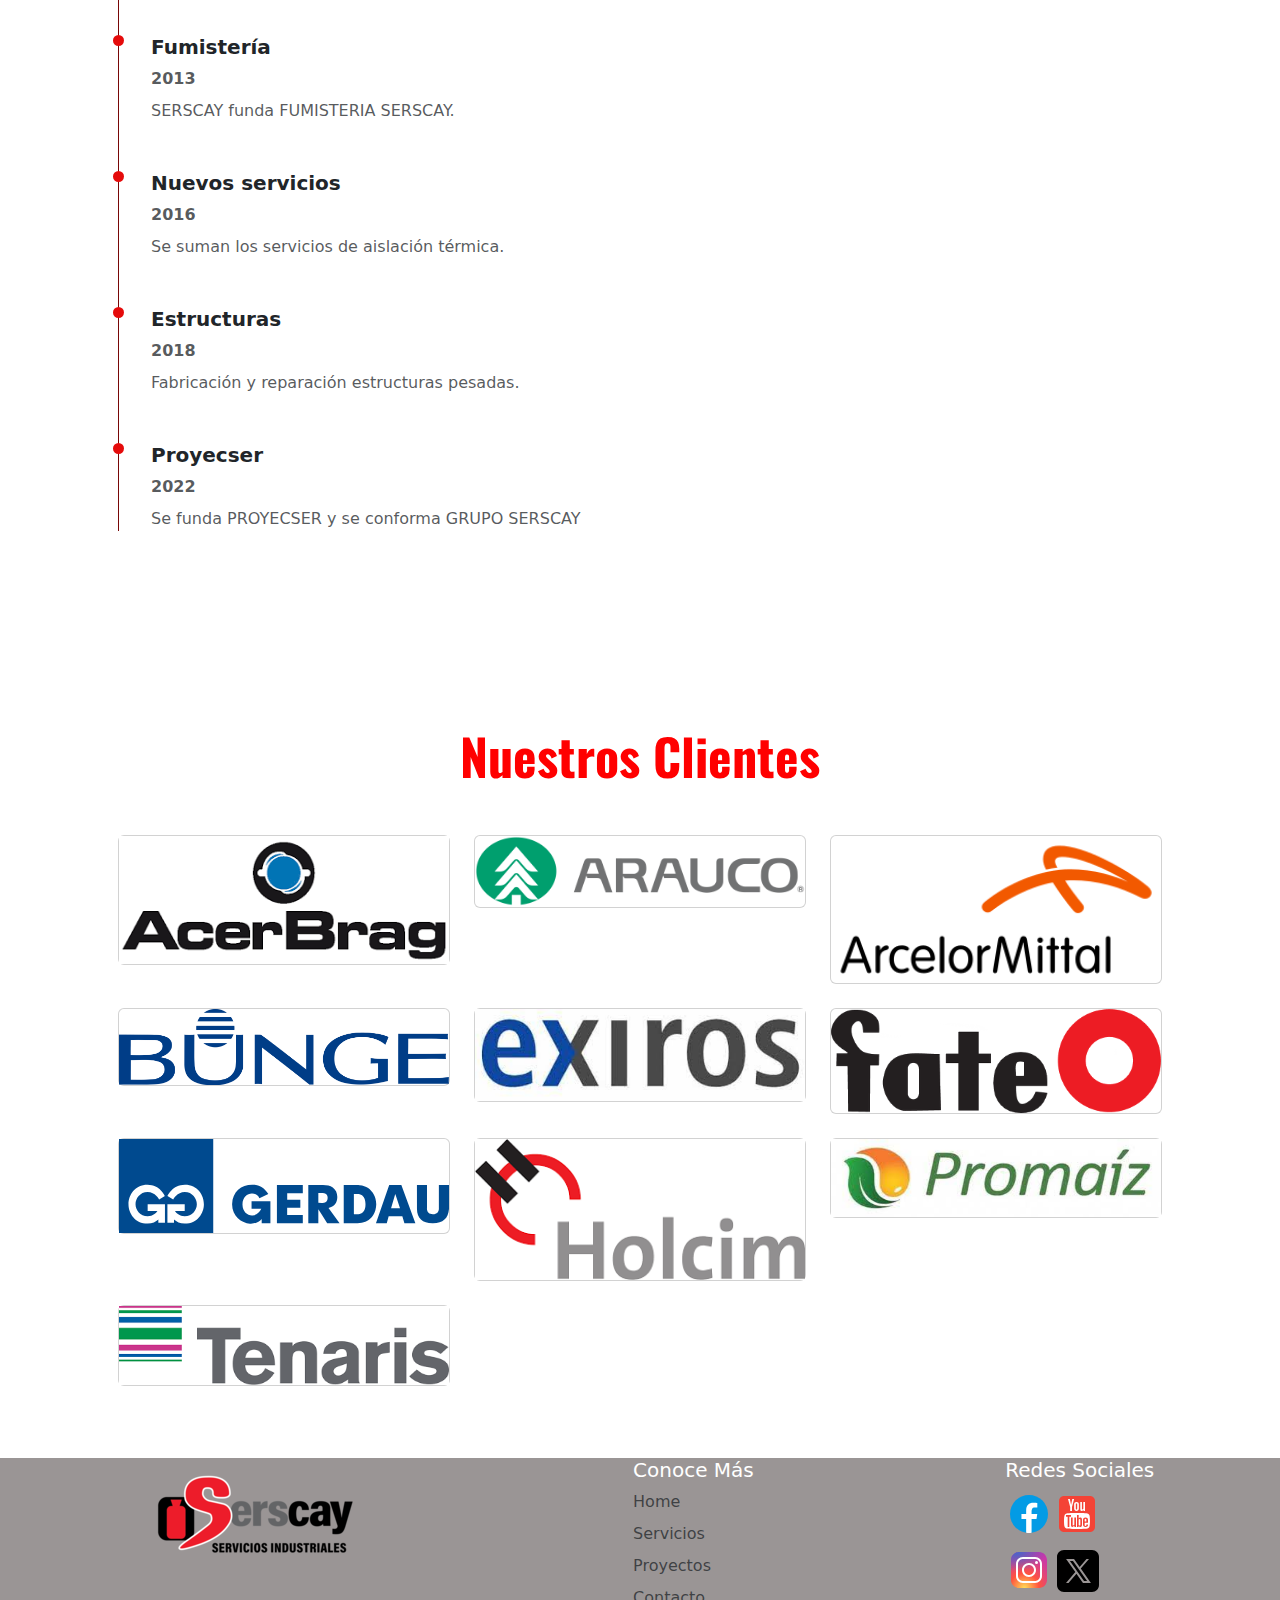
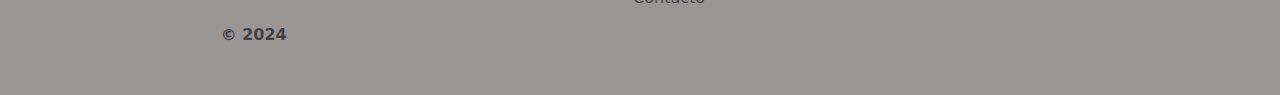
==== commit 0231b6d6: "Se trabaja en home" ====
--- a/index.html
+++ b/index.html
@@ -56,17 +56,12 @@
                                     <a class="nav-link" href="./index.html">HOME</a>
                                 </li>
                                 <li class="nav-item">
-                                    <a class="nav-link" href="fumisteriaSerscay.html">FUMISTERIA SERSCAY</a>
+                                    <a class="nav-link bold" href="fumisteriaSerscay.html">FUMISTERIA SERSCAY</a>
                                 </li>
                                 <li class="nav-item">
-                                    <a class="nav-link" href="proyecser.html">PROYECSER</a>
+                                    <a class="nav-link bold" href="proyecser.html">PROYECSER</a>
                                 </li>
-                                <li class="nav-item">
-                                    <a class="nav-link" href="nuestrosTrabajos.html">NUESTROS TRABAJOS</a>
-                                </li>
-                                <li class="nav-item">
-                                    <a class="nav-link" href="sobreNosotros.html">SOBRE NOSOTROS</a>
-                                </li>
+                          
                                 <li class="nav-item">
                                     <a class="nav-link" href="contacto.html">CONTACTO</a>
                                 </li>
@@ -94,6 +89,20 @@
                 </div>
             </section>
     </div>
+     <!-- First section -->
+     <section>
+        <div class="col-md-9 p-lg-5 mx-auto my-5">
+        <p class="info-text">
+        Contamos con una nave industrial en el Parque Empresarial Constitución de 700m2 con capacidad de izaje de 5 toneladas donde fabricamos estructuras bajo plano y mecanizados. Además, en nuestra playa de 3000m2 contamos con la posibilidad de fabricar o reparar estructuras de grandes dimensiones.
+        Tenemos capacidad para realizar diversos servicios dentro de la industria con las máximas exigencias, tales como: obras civiles de pequeño o mediano porte, reparación/mantenimiento de equipos, fabricación y montaje de estructuras, aislación térmica de cañerias, reparaciones y mantenimiento edilicio.
+        Nuestros valores son la causa de nuestra diaria superación: Seguridad | Calidad | Trabajo en Equipo | Honestidad | Transparencia | Profesionalismo. 
+        </p>
+        <div class="col-md-9 p-lg-5 mx-auto my-5 icons-div" >
+        <a href="./fumisteriaSerscay.html"><img src="./img/fumisteriaSerscay.png" alt="logo-fumisteria" class="logo-redirect" ></a>
+        <a href="./proyecser.html"><img src="./img/proyecser.png" alt="logo-proyecser" class="logo-redirect"></a>
+        </div>
+        </div>
+     </section>
     <!-- Section mision -->
     <section>
         <div class="mision container">
--- a/css/style.css
+++ b/css/style.css
@@ -114,8 +114,14 @@
     }
 }
 
+/*Home and Navbar*/
+
+
 .navbar-one {
     height: 120px;
+}
+.bold{
+    font-weight: bold;
 }
 
 .offcanvas.offcanvas-end {
@@ -131,6 +137,25 @@
 
 .logo {
     height: 10rem;
+}
+
+.icons-div{
+   display:flex;
+   align-items: center;
+   justify-content: center;
+}
+
+.logo-redirect{
+    height: 10rem;
+}
+
+.logo-redirect:hover{
+    scale: 1.2;
+    border-top: 3px solid red;
+    border-left: 3px solid red;
+    border-right: 3px solid black;
+    border-bottom: 3px solid black;
+    box-shadow: 0 4px 4px rgba(0, 0, 0, 0.4); 
 }
 
 .whatsapp {
@@ -173,129 +198,6 @@
     color: white;
 }
 
-/*footer*/
-
-.logo-footer {
-    height: 10rem;
-}
-
-.container-footer {
-    overflow: hidden;
-    background-color: rgb(154, 149, 149);
-    color: #FFF;
-}
-
-.container-footer .col img {
-    object-fit: contain;
-    /* Scales image proportionally to fit within container */
-    width: 100%;
-    /* Ensures image fills the width of the container */
-    height: auto;
-    /* Allows image height to adjust proportionally */
-}
-
-footer {
-    display: flex;
-    justify-content: space-around;
-}
-
-/*Section Timeline*/
-
-.div-timeline {
-    width: 100vw;
-    height: auto;
-    display: flex;
-    align-items: center;
-    justify-content: center;
-    flex-direction: column;
-    margin: 0 auto;
-}
-
-.div-arrows {
-    display: flex;
-    padding: 10px;
-}
-
-.div-year {
-    text-align: center;
-    font-weight: bold;
-}
-
-.div-text {
-    text-align: center;
-    font-size: 12px;
-    font-weight: 700;
-}
-
-.arrow-container {
-    display: flex;
-    align-items: center;
-    justify-content: center;
-    margin: 0 5px;
-}
-
-.red-arrow,
-.black-arrow,
-.grey-arrow,
-.lightgrey-arrow {
-    width: 100px;
-    height: 120px;
-    display: flex;
-    flex-direction: column;
-    align-items: center;
-    color: #FFF;
-}
-
-.red-arrow .div-year,
-.black-arrow .div-year,
-.grey-arrow .div-year,
-.lightgrey-arrow .div-year {
-    margin-bottom: 5px;
-}
-
-.red-arrow {
-    background-color: red;
-}
-
-.black-arrow {
-    background-color: black;
-}
-
-.grey-arrow {
-    background-color: rgb(102, 102, 102);
-}
-
-.lightgrey-arrow {
-    background-color: grey;
-}
-
-.red-triangle-arrow,
-.black-triangle-arrow,
-.grey-triangle-arrow,
-.lightgrey-triangle-arrow {
-    width: 0;
-    height: 0;
-    border-left: 20px solid transparent;
-    border-right: 20px solid transparent;
-    transform: rotate(270deg);
-    border-top: 25px solid;
-}
-
-.red-triangle-arrow {
-    border-top-color: red;
-}
-
-.black-triangle-arrow {
-    border-top-color: black;
-}
-
-.grey-triangle-arrow {
-    border-top-color: rgb(102, 102, 102);
-}
-
-.lightgrey-triangle-arrow {
-    border-top-color: grey;
-}
 
 .mision-title {
     font-size: 50px;
@@ -309,6 +211,15 @@
     font-weight: 350;
     line-height: 1.4;
     text-align: center;
+}
+
+.info-text {
+    font-size: 20px;
+    font-family: "Oswald", sans-serif;
+    font-weight: 800;
+    line-height: 1.4;
+    text-align: center;
+    justify-content: center;
 }
 
 .box-one {
@@ -455,4 +366,31 @@
     height: 11px;
     width: 11px;
     content: "";
+}
+
+
+/*footer*/
+
+.logo-footer {
+    height: 10rem;
+}
+
+.container-footer {
+    overflow: hidden;
+    background-color: rgb(154, 149, 149);
+    color: #FFF;
+}
+
+.container-footer .col img {
+    object-fit: contain;
+    /* Scales image proportionally to fit within container */
+    width: 100%;
+    /* Ensures image fills the width of the container */
+    height: auto;
+    /* Allows image height to adjust proportionally */
+}
+
+footer {
+    display: flex;
+    justify-content: space-around;
 }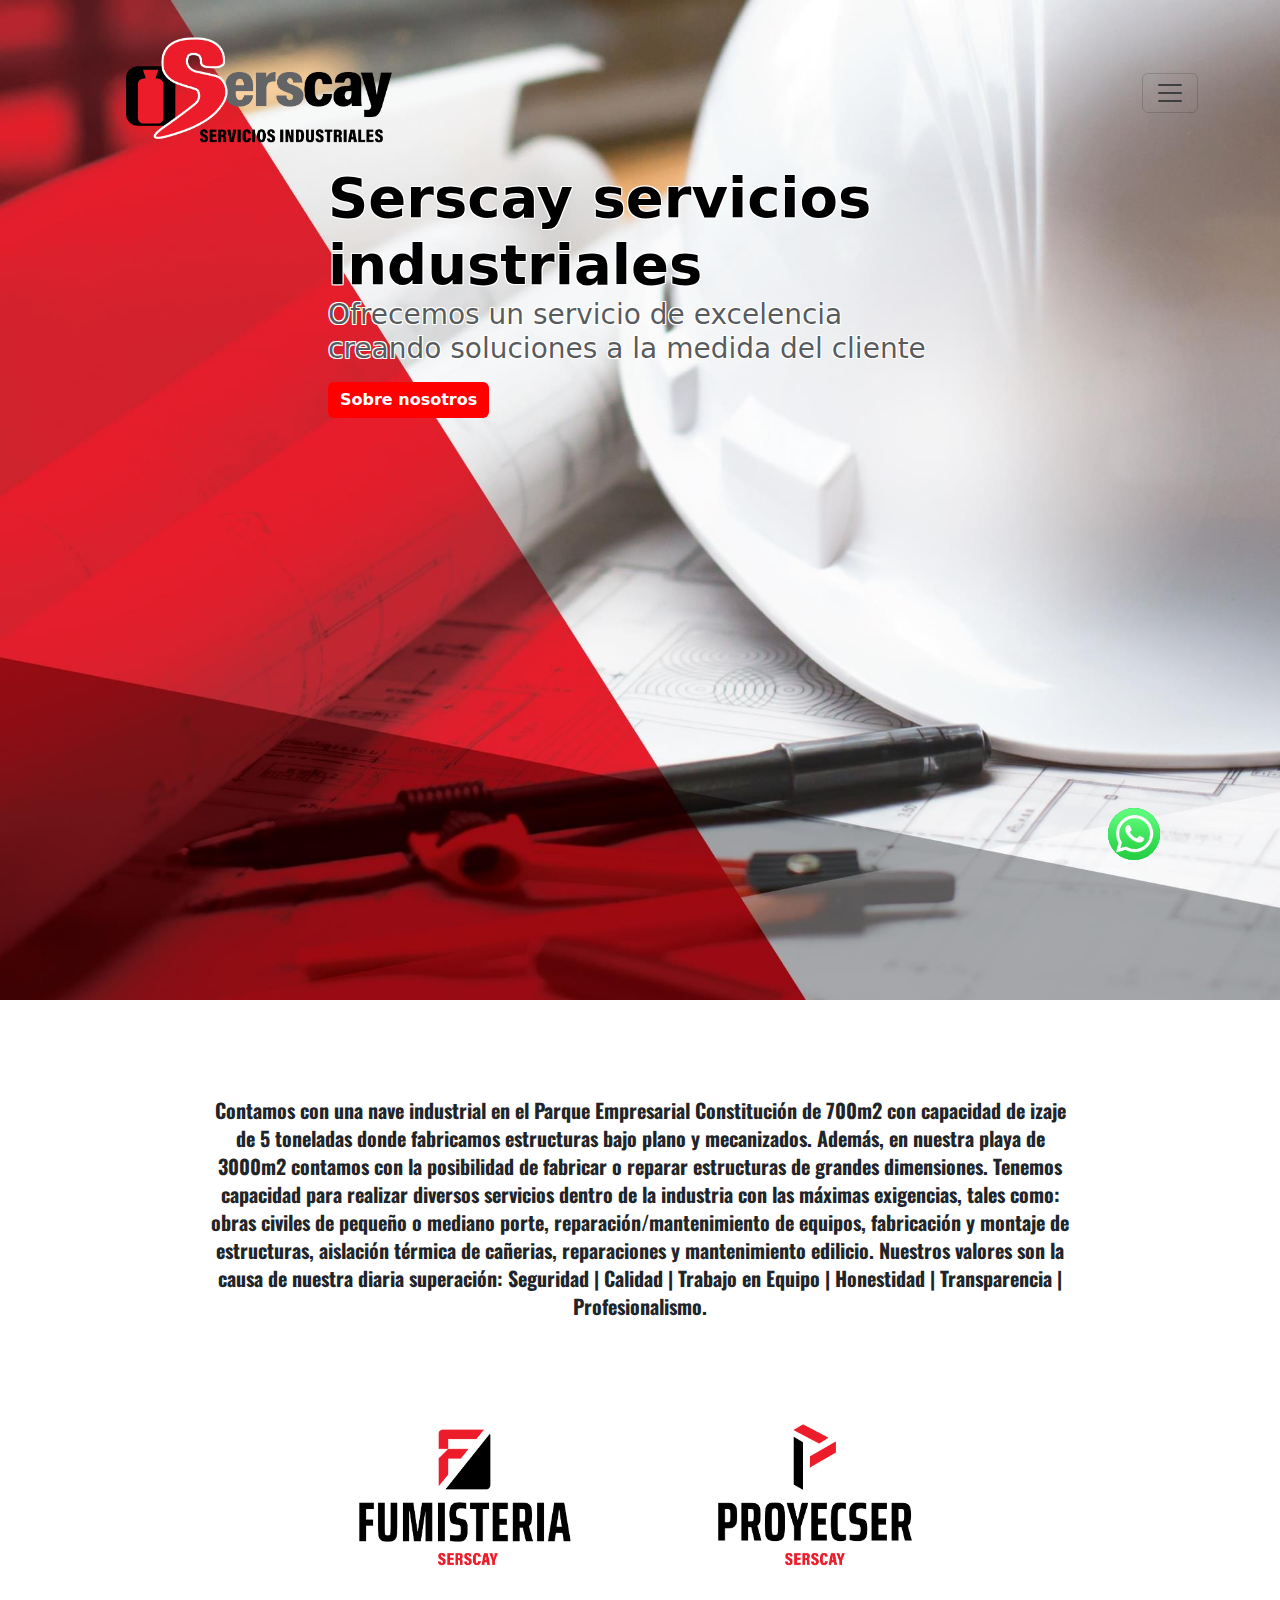
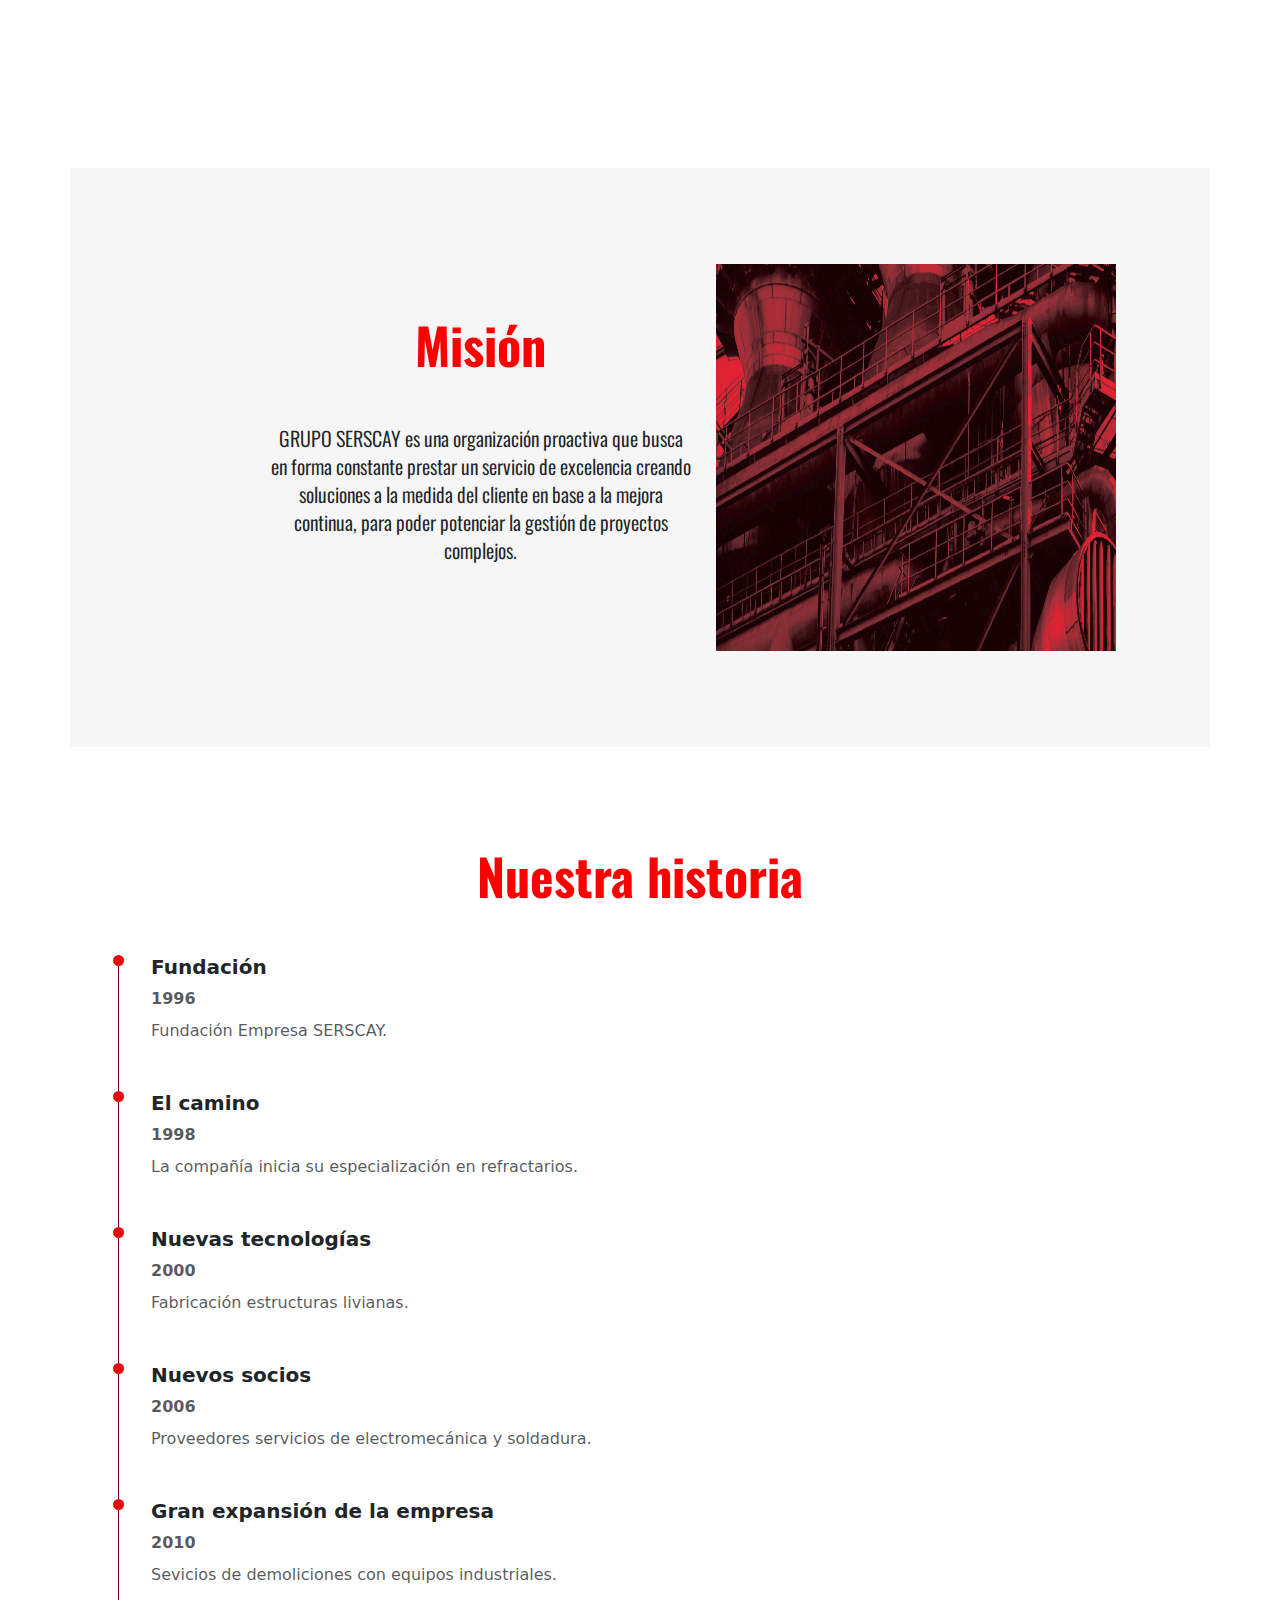
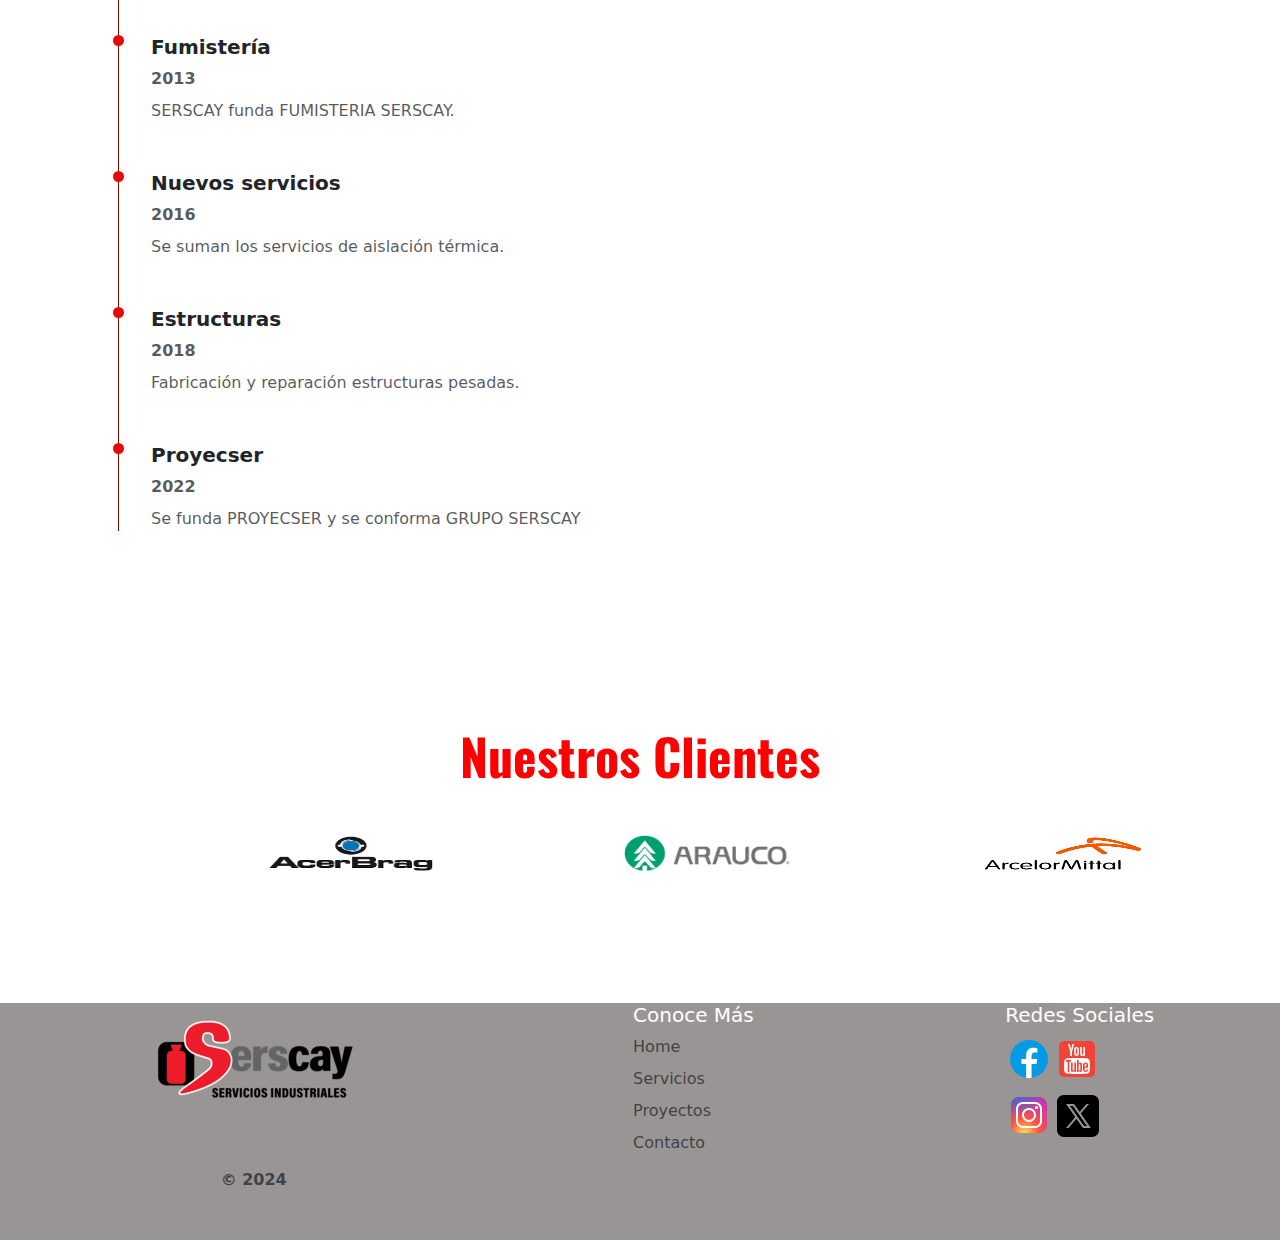
==== commit 59920471: "Se agrega carrousel a home" ====
--- a/index.html
+++ b/index.html
@@ -1,5 +1,5 @@
 <!DOCTYPE html>
-<html lang="en">
+<html lang="es">
 
 <head>
     <meta charset="UTF-8">
@@ -201,63 +201,63 @@
     </section>
 
     <!-- Section Brands -->
-    <section>
-        <div class="container p-5">
-            <h2 class="text-center mision-title">Nuestros Clientes</h2>
-            <div class="row" data-masonry='{"percentPosition": true }'>
-                <div class="col-sm-6 col-lg-4 mb-4">
-                    <div class="card">
-                        <img src="./img/brand-acerbrag.png" alt="">
-                    </div>
-                </div>
-                <div class="col-sm-6 col-lg-4 mb-4">
-                    <div class="card">
-                        <img src="./img/brand-arauco.png" alt="">
-                    </div>
-                </div>
-                <div class="col-sm-6 col-lg-4 mb-4">
-                    <div class="card">
-                        <img src="./img/brand-arcelormittal.png" alt="">
-                    </div>
-                </div>
-                <div class="col-sm-6 col-lg-4 mb-4">
-                    <div class="card">
-                        <img src="./img/brand-bunge.png" alt="">
-                    </div>
-                </div>
-                <div class="col-sm-6 col-lg-4 mb-4">
-                    <div class="card">
-                        <img src="./img/brand-exiros.jpeg" alt="">
-                    </div>
-                </div>
-                <div class="col-sm-6 col-lg-4 mb-4">
-                    <div class="card">
-                        <img src="./img/brand-fate.png" alt="">
-                    </div>
-                </div>
-                <div class="col-sm-6 col-lg-4 mb-4">
-                    <div class="card">
-                        <img src="./img/brand-gerdau.svg" alt="">
-                    </div>
-                </div>
-                <div class="col-sm-6 col-lg-4 mb-4">
-                    <div class="card">
-                        <img src="./img/brand-holcim.png" alt="">
-                    </div>
-                </div>
-                <div class="col-sm-6 col-lg-4 mb-4">
-                    <div class="card">
-                        <img src="./img/brand-promaiz.jpeg" alt="">
-                    </div>
-                </div>
-                <div class="col-sm-6 col-lg-4 mb-4">
-                    <div class="card">
-                        <img src="./img/brand-tenaris.png" alt="">
-                    </div>
-                </div>
-            </div>
-        </div>
-    </section>
+
+
+    <section class="container p-5">
+        <h3 class="text-center mision-title">Nuestros Clientes</h3>
+        <div id="carouselExampleSlidesOnly" class="carousel slide" style="height: 120px;" data-bs-ride="carousel" data-bs-interval="3000">
+          <div>
+            <div class="carousel-item active">
+              <div class="row d-flex justify-content-center">
+                <div class="col">
+                  <img src="./img/brand-acerbrag.png"  style="width: 50%; height: 50%;margin-left: 150px;" alt="Acero Bragado">
+                </div>
+                <div class="col">
+                  <img src="./img/brand-arauco.png" style="width: 50%; height: 50%;margin-left: 150px;" alt="Arauco">
+                </div>
+                <div class="col">
+                  <img src="./img/brand-arcelormittal.png"   style="width: 50%; height: 50%;margin-left: 150px;" alt="Arcelo Mittal">
+                </div>
+              </div>
+            </div>
+            <div class="carousel-item">
+              <div class="row d-flex justify-content-center"> 
+                <div class="col">
+                  <img src="./img/brand-bunge.png" style="width: 50%; height: 50%;margin-left: 100px;" alt="Bunge">
+                </div>
+                <div class="col">
+                  <img src="./img/brand-exiros.jpeg" style="width: 50%; height: 50%;margin-left: 100px;" alt="exiros">
+                </div>
+                <div class="col">
+                  <img src="./img/brand-fate.png" style="width: 50%; height: 50%;margin-left: 100px;" alt="fate">
+                </div>
+              </div>
+            </div>
+            <div class="carousel-item">
+              <div class="row d-flex justify-content-center"> 
+                <div class="col">
+                  <img src="./img/brand-gerdau.svg" style="width: 50%; height: 50%;margin-left: 100px;" alt="Gerdau">
+                </div>
+                <div class="col">
+                  <img src="./img/brand-holcim.png" style="width: 50%; height: 50%;margin-left: 100px;" alt="Holcim">
+                </div>
+                <div class="col">
+                  <img src="./img/brand-promaiz.jpeg"  style="width: 50%; height: 50%;margin-left: 100px;" alt="Promaiz">
+                </div>
+              </div>
+            </div>
+            </div>
+            <div class="carousel-item">
+              <div class="row d-flex justify-content-center"> 
+                <div class="col">
+                  <img src="./img/brand-tenaris.png" style="width: 200px; height: 80px;margin-left: 100px;"alt="Tenaris">
+                </div>
+              </div>
+            </div>
+ 
+          </div>
+        </div>
+      </section>
 
     </main>
     <!-- Footer -->
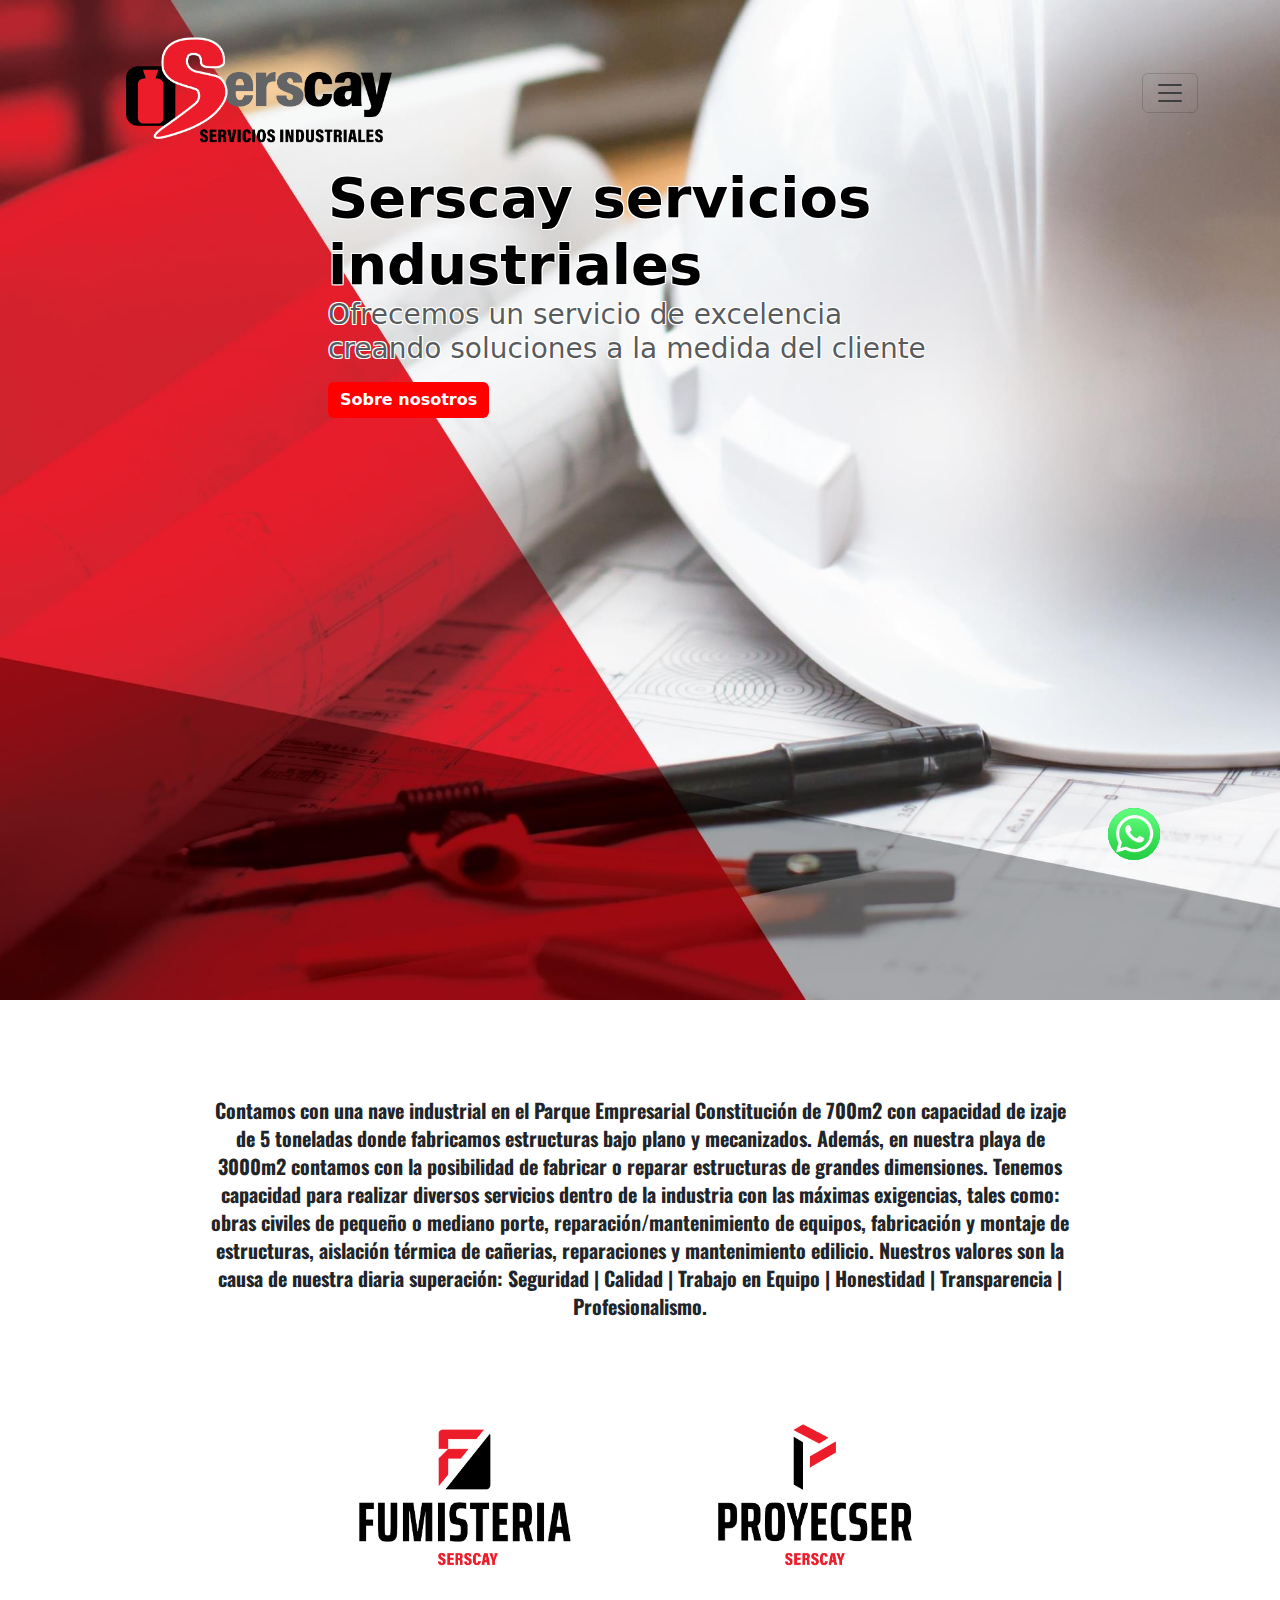
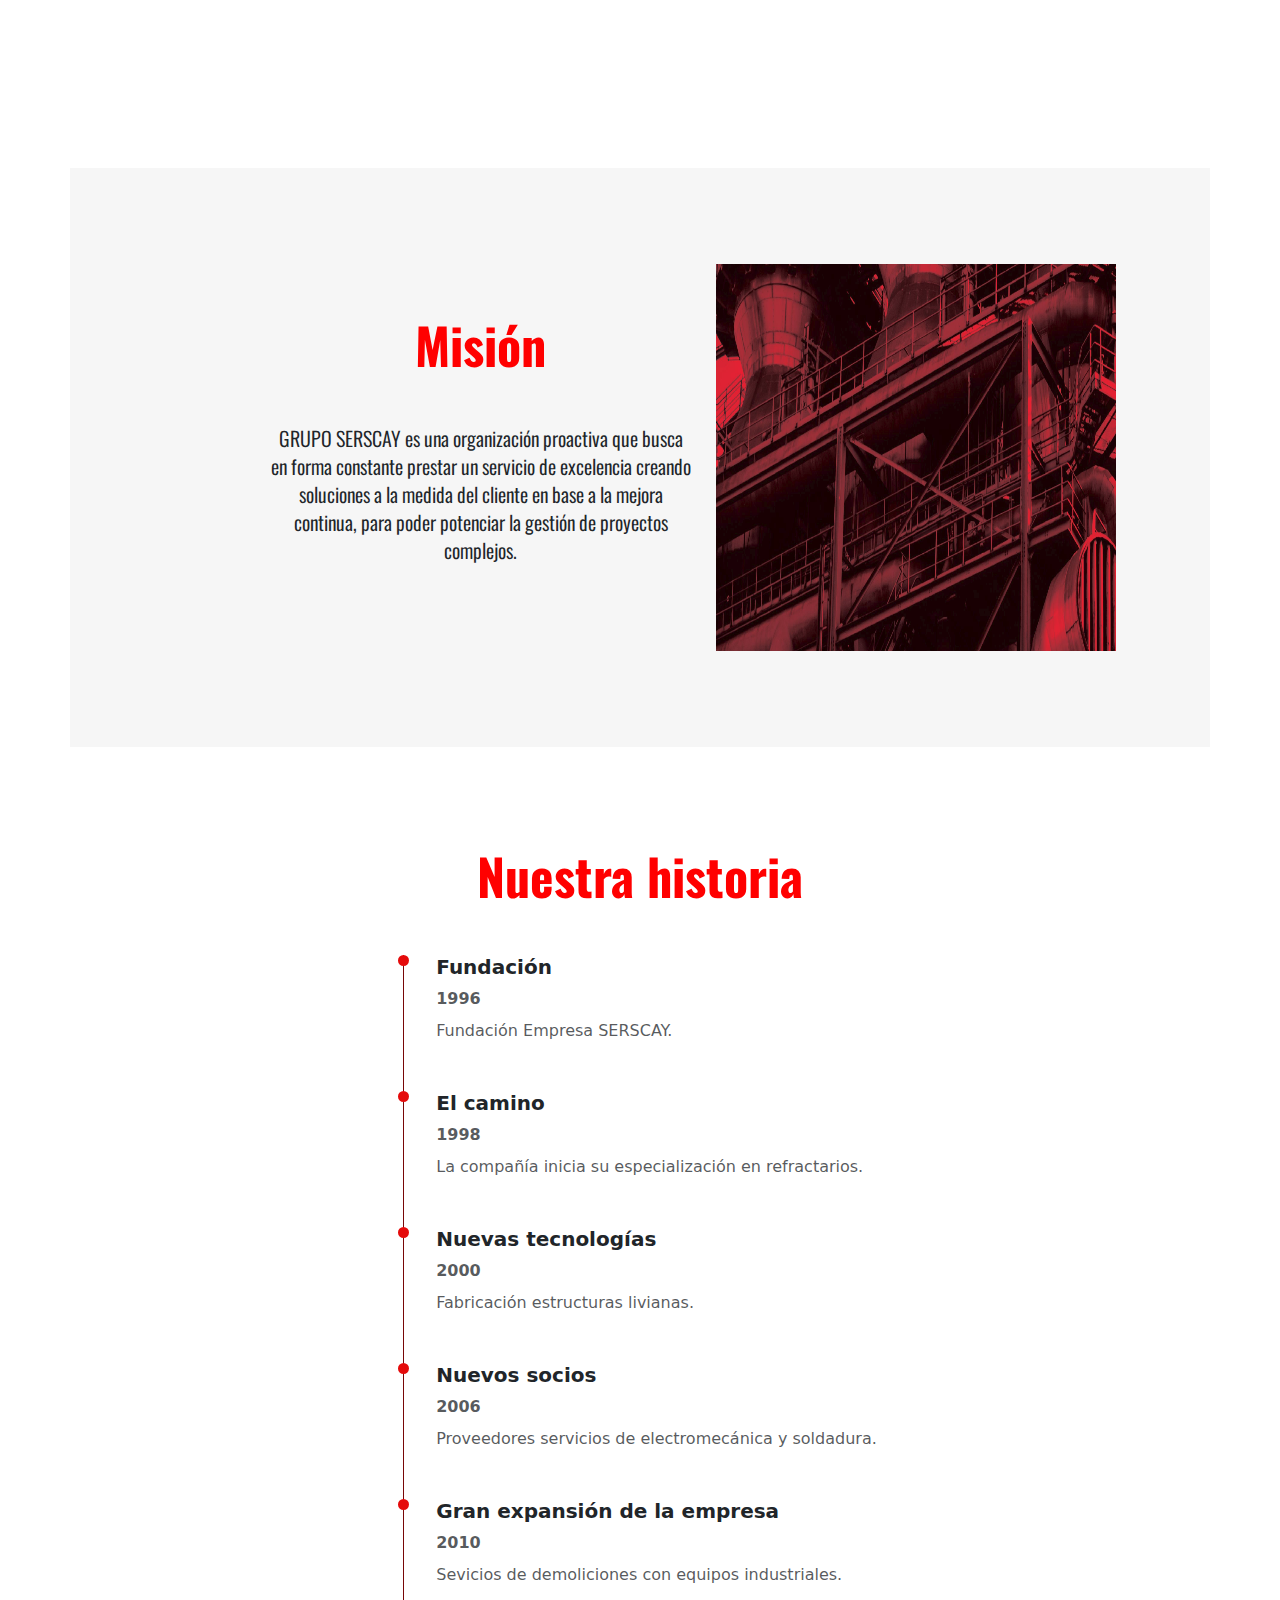
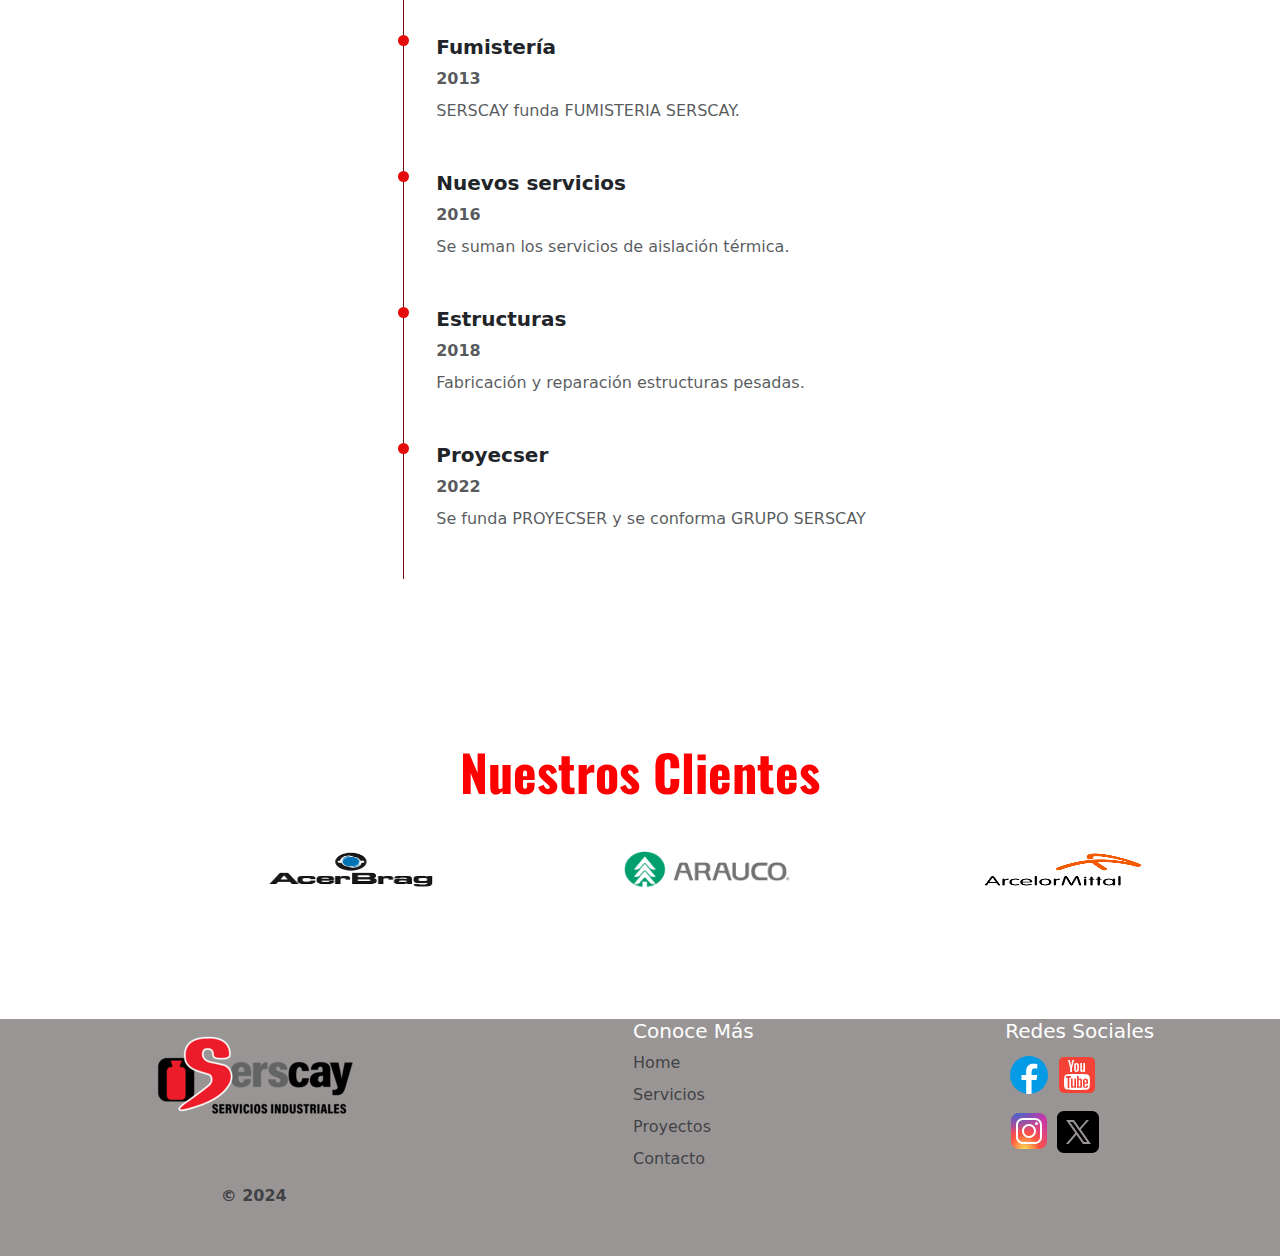
==== commit 3f810095: "se centra el time-line" ====
--- a/index.html
+++ b/index.html
@@ -61,7 +61,7 @@
                                 <li class="nav-item">
                                     <a class="nav-link bold" href="proyecser.html">PROYECSER</a>
                                 </li>
-                          
+
                                 <li class="nav-item">
                                     <a class="nav-link" href="contacto.html">CONTACTO</a>
                                 </li>
@@ -89,20 +89,27 @@
                 </div>
             </section>
     </div>
-     <!-- First section -->
-     <section>
+    <!-- First section -->
+    <section>
         <div class="col-md-9 p-lg-5 mx-auto my-5">
-        <p class="info-text">
-        Contamos con una nave industrial en el Parque Empresarial Constitución de 700m2 con capacidad de izaje de 5 toneladas donde fabricamos estructuras bajo plano y mecanizados. Además, en nuestra playa de 3000m2 contamos con la posibilidad de fabricar o reparar estructuras de grandes dimensiones.
-        Tenemos capacidad para realizar diversos servicios dentro de la industria con las máximas exigencias, tales como: obras civiles de pequeño o mediano porte, reparación/mantenimiento de equipos, fabricación y montaje de estructuras, aislación térmica de cañerias, reparaciones y mantenimiento edilicio.
-        Nuestros valores son la causa de nuestra diaria superación: Seguridad | Calidad | Trabajo en Equipo | Honestidad | Transparencia | Profesionalismo. 
-        </p>
-        <div class="col-md-9 p-lg-5 mx-auto my-5 icons-div" >
-        <a href="./fumisteriaSerscay.html"><img src="./img/fumisteriaSerscay.png" alt="logo-fumisteria" class="logo-redirect" ></a>
-        <a href="./proyecser.html"><img src="./img/proyecser.png" alt="logo-proyecser" class="logo-redirect"></a>
-        </div>
-        </div>
-     </section>
+            <p class="info-text">
+                Contamos con una nave industrial en el Parque Empresarial Constitución de 700m2 con capacidad de izaje
+                de 5 toneladas donde fabricamos estructuras bajo plano y mecanizados. Además, en nuestra playa de 3000m2
+                contamos con la posibilidad de fabricar o reparar estructuras de grandes dimensiones.
+                Tenemos capacidad para realizar diversos servicios dentro de la industria con las máximas exigencias,
+                tales como: obras civiles de pequeño o mediano porte, reparación/mantenimiento de equipos, fabricación y
+                montaje de estructuras, aislación térmica de cañerias, reparaciones y mantenimiento edilicio.
+                Nuestros valores son la causa de nuestra diaria superación: Seguridad | Calidad | Trabajo en Equipo |
+                Honestidad | Transparencia | Profesionalismo.
+            </p>
+            <div class="col-md-9 p-lg-5 mx-auto my-5 icons-div">
+                <a href="./fumisteriaSerscay.html"><img src="./img/fumisteriaSerscay.png" alt="logo-fumisteria"
+                        class="logo-redirect"></a>
+                <a href="./proyecser.html"><img src="./img/proyecser.png" alt="logo-proyecser"
+                        class="logo-redirect"></a>
+            </div>
+        </div>
+    </section>
     <!-- Section mision -->
     <section>
         <div class="mision container">
@@ -128,9 +135,10 @@
     </section>
 
     <!-- Section timeline2-->
-    <section class="py-5 p-5 container mobile-timeline">
+    <section class="py-5 p-5 container">
         <h2 class="text-center mision-title">Nuestra historia</h2>
-        <ul class="timeline">
+        <div class="mobile-timeline">
+            <ul class="timeline">
             <li class="timeline-item mb-5">
                 <h5 class="fw-bold">Fundación</h5>
                 <p class="text-muted mb-2 fw-bold">1996</p>
@@ -198,6 +206,8 @@
                 </p>
             </li>
         </ul>
+        </div>
+        
     </section>
 
     <!-- Section Brands -->
@@ -205,59 +215,70 @@
 
     <section class="container p-5">
         <h3 class="text-center mision-title">Nuestros Clientes</h3>
-        <div id="carouselExampleSlidesOnly" class="carousel slide" style="height: 120px;" data-bs-ride="carousel" data-bs-interval="3000">
-          <div>
-            <div class="carousel-item active">
-              <div class="row d-flex justify-content-center">
-                <div class="col">
-                  <img src="./img/brand-acerbrag.png"  style="width: 50%; height: 50%;margin-left: 150px;" alt="Acero Bragado">
-                </div>
-                <div class="col">
-                  <img src="./img/brand-arauco.png" style="width: 50%; height: 50%;margin-left: 150px;" alt="Arauco">
-                </div>
-                <div class="col">
-                  <img src="./img/brand-arcelormittal.png"   style="width: 50%; height: 50%;margin-left: 150px;" alt="Arcelo Mittal">
-                </div>
-              </div>
+        <div id="carouselExampleSlidesOnly" class="carousel slide" style="height: 120px;" data-bs-ride="carousel"
+            data-bs-interval="3000">
+            <div>
+                <div class="carousel-item active">
+                    <div class="row d-flex justify-content-center">
+                        <div class="col">
+                            <img src="./img/brand-acerbrag.png" style="width: 50%; height: 50%;margin-left: 150px;"
+                                alt="Acero Bragado">
+                        </div>
+                        <div class="col">
+                            <img src="./img/brand-arauco.png" style="width: 50%; height: 50%;margin-left: 150px;"
+                                alt="Arauco">
+                        </div>
+                        <div class="col">
+                            <img src="./img/brand-arcelormittal.png" style="width: 50%; height: 50%;margin-left: 150px;"
+                                alt="Arcelo Mittal">
+                        </div>
+                    </div>
+                </div>
+                <div class="carousel-item">
+                    <div class="row d-flex justify-content-center">
+                        <div class="col">
+                            <img src="./img/brand-bunge.png" style="width: 50%; height: 50%;margin-left: 100px;"
+                                alt="Bunge">
+                        </div>
+                        <div class="col">
+                            <img src="./img/brand-exiros.jpeg" style="width: 50%; height: 50%;margin-left: 100px;"
+                                alt="exiros">
+                        </div>
+                        <div class="col">
+                            <img src="./img/brand-fate.png" style="width: 50%; height: 50%;margin-left: 100px;"
+                                alt="fate">
+                        </div>
+                    </div>
+                </div>
+                <div class="carousel-item">
+                    <div class="row d-flex justify-content-center">
+                        <div class="col">
+                            <img src="./img/brand-gerdau.svg" style="width: 50%; height: 50%;margin-left: 100px;"
+                                alt="Gerdau">
+                        </div>
+                        <div class="col">
+                            <img src="./img/brand-holcim.png" style="width: 50%; height: 50%;margin-left: 100px;"
+                                alt="Holcim">
+                        </div>
+                        <div class="col">
+                            <img src="./img/brand-promaiz.jpeg" style="width: 50%; height: 50%;margin-left: 100px;"
+                                alt="Promaiz">
+                        </div>
+                    </div>
+                </div>
             </div>
             <div class="carousel-item">
-              <div class="row d-flex justify-content-center"> 
-                <div class="col">
-                  <img src="./img/brand-bunge.png" style="width: 50%; height: 50%;margin-left: 100px;" alt="Bunge">
-                </div>
-                <div class="col">
-                  <img src="./img/brand-exiros.jpeg" style="width: 50%; height: 50%;margin-left: 100px;" alt="exiros">
-                </div>
-                <div class="col">
-                  <img src="./img/brand-fate.png" style="width: 50%; height: 50%;margin-left: 100px;" alt="fate">
-                </div>
-              </div>
+                <div class="row d-flex justify-content-center">
+                    <div class="col">
+                        <img src="./img/brand-tenaris.png" style="width: 200px; height: 80px;margin-left: 100px;"
+                            alt="Tenaris">
+                    </div>
+                </div>
             </div>
-            <div class="carousel-item">
-              <div class="row d-flex justify-content-center"> 
-                <div class="col">
-                  <img src="./img/brand-gerdau.svg" style="width: 50%; height: 50%;margin-left: 100px;" alt="Gerdau">
-                </div>
-                <div class="col">
-                  <img src="./img/brand-holcim.png" style="width: 50%; height: 50%;margin-left: 100px;" alt="Holcim">
-                </div>
-                <div class="col">
-                  <img src="./img/brand-promaiz.jpeg"  style="width: 50%; height: 50%;margin-left: 100px;" alt="Promaiz">
-                </div>
-              </div>
-            </div>
-            </div>
-            <div class="carousel-item">
-              <div class="row d-flex justify-content-center"> 
-                <div class="col">
-                  <img src="./img/brand-tenaris.png" style="width: 200px; height: 80px;margin-left: 100px;"alt="Tenaris">
-                </div>
-              </div>
-            </div>
- 
-          </div>
-        </div>
-      </section>
+
+        </div>
+        </div>
+    </section>
 
     </main>
     <!-- Footer -->
@@ -273,9 +294,12 @@
             <h5>Conoce Más</h5>
             <ul class="nav flex-column conoce-mas">
                 <li class="nav-item mb-2"><a href="./index.html" class="nav-link p-0 text-body-secondary">Home</a></li>
-                <li class="nav-item mb-2"><a href="./fumisteriaSerscay.html" class="nav-link p-0 text-body-secondary">Servicios</a></li>
-                <li class="nav-item mb-2"><a href="./nuestrosTrabajos.html" class="nav-link p-0 text-body-secondary">Proyectos</a></li>
-                <li class="nav-item mb-2"><a href="./contacto.html" class="nav-link p-0 text-body-secondary">Contacto</a></li>
+                <li class="nav-item mb-2"><a href="./fumisteriaSerscay.html"
+                        class="nav-link p-0 text-body-secondary">Servicios</a></li>
+                <li class="nav-item mb-2"><a href="./nuestrosTrabajos.html"
+                        class="nav-link p-0 text-body-secondary">Proyectos</a></li>
+                <li class="nav-item mb-2"><a href="./contacto.html"
+                        class="nav-link p-0 text-body-secondary">Contacto</a></li>
             </ul>
         </div>
         <div>
--- a/css/style.css
+++ b/css/style.css
@@ -120,7 +120,8 @@
 .navbar-one {
     height: 120px;
 }
-.bold{
+
+.bold {
     font-weight: bold;
 }
 
@@ -139,23 +140,23 @@
     height: 10rem;
 }
 
-.icons-div{
-   display:flex;
-   align-items: center;
-   justify-content: center;
-}
-
-.logo-redirect{
+.icons-div {
+    display: flex;
+    align-items: center;
+    justify-content: center;
+}
+
+.logo-redirect {
     height: 10rem;
 }
 
-.logo-redirect:hover{
+.logo-redirect:hover {
     scale: 1.2;
     border-top: 3px solid red;
     border-left: 3px solid red;
     border-right: 3px solid black;
     border-bottom: 3px solid black;
-    box-shadow: 0 4px 4px rgba(0, 0, 0, 0.4); 
+    box-shadow: 0 4px 4px rgba(0, 0, 0, 0.4);
 }
 
 .whatsapp {
@@ -184,6 +185,12 @@
     height: 1000px;
 }
 
+.mobile-timeline {
+    display: flex;
+    align-items: center;
+    justify-content: center;
+}
+
 /*button sobreNosotros*/
 
 .btn-info {
@@ -264,12 +271,6 @@
     font-family: "Oswald", sans-serif;
     font-weight: 350;
     line-height: 1.4;
-}
-
-.carousel-inner {
-    display: flex;
-    align-items: center;
-    height: 50rem;
 }
 
 .img-portadafumisteria {
@@ -286,6 +287,73 @@
         1px 1px 0 #fff;
 }
 
+.fondo-seccion-proyectos {
+    display: flex;
+    justify-content: center;
+    align-items: center;
+    margin: 5%;
+
+}
+
+.proyecto-carousel {
+
+    margin: 0 auto;
+
+}
+
+.proyecto-carousel img {
+    height: 560px;
+
+
+}
+
+.seccion-proyectos {
+    width: 80vw;
+    display: flex;
+    justify-content: center;
+    align-items: center;
+}
+
+.texto-proyectos {
+    width: 50VW;
+    color: #000;
+    text-align: center;
+}
+
+.info-expandir-proyectos {
+    text-decoration: none;
+}
+
+/* Estilos para el carrusel ampliado */
+.proyecto-expanded {
+    position: fixed;
+    top: 0;
+    left: 0;
+    width: 100%;
+    height: 100%;
+    background-color: rgba(0, 0, 0, 0.8);
+    display: flex;
+    justify-content: center;
+    align-items: center;
+    z-index: 9999;
+}
+
+.proyecto-expanded .carousel-inner {
+    max-width: 50%;
+    max-height: 90%;
+}
+
+.close-button {
+    position: absolute;
+    background-color: none;
+    top: 0;
+    right: 0;
+    margin: 10px;
+    font-size: 24px;
+    z-index: 1000;
+    display: none;
+}
+
 /*Proyecser Page*/
 .img-portadaproyecser {
     background-image: url("../img/backgroundProyecser.jpeg");
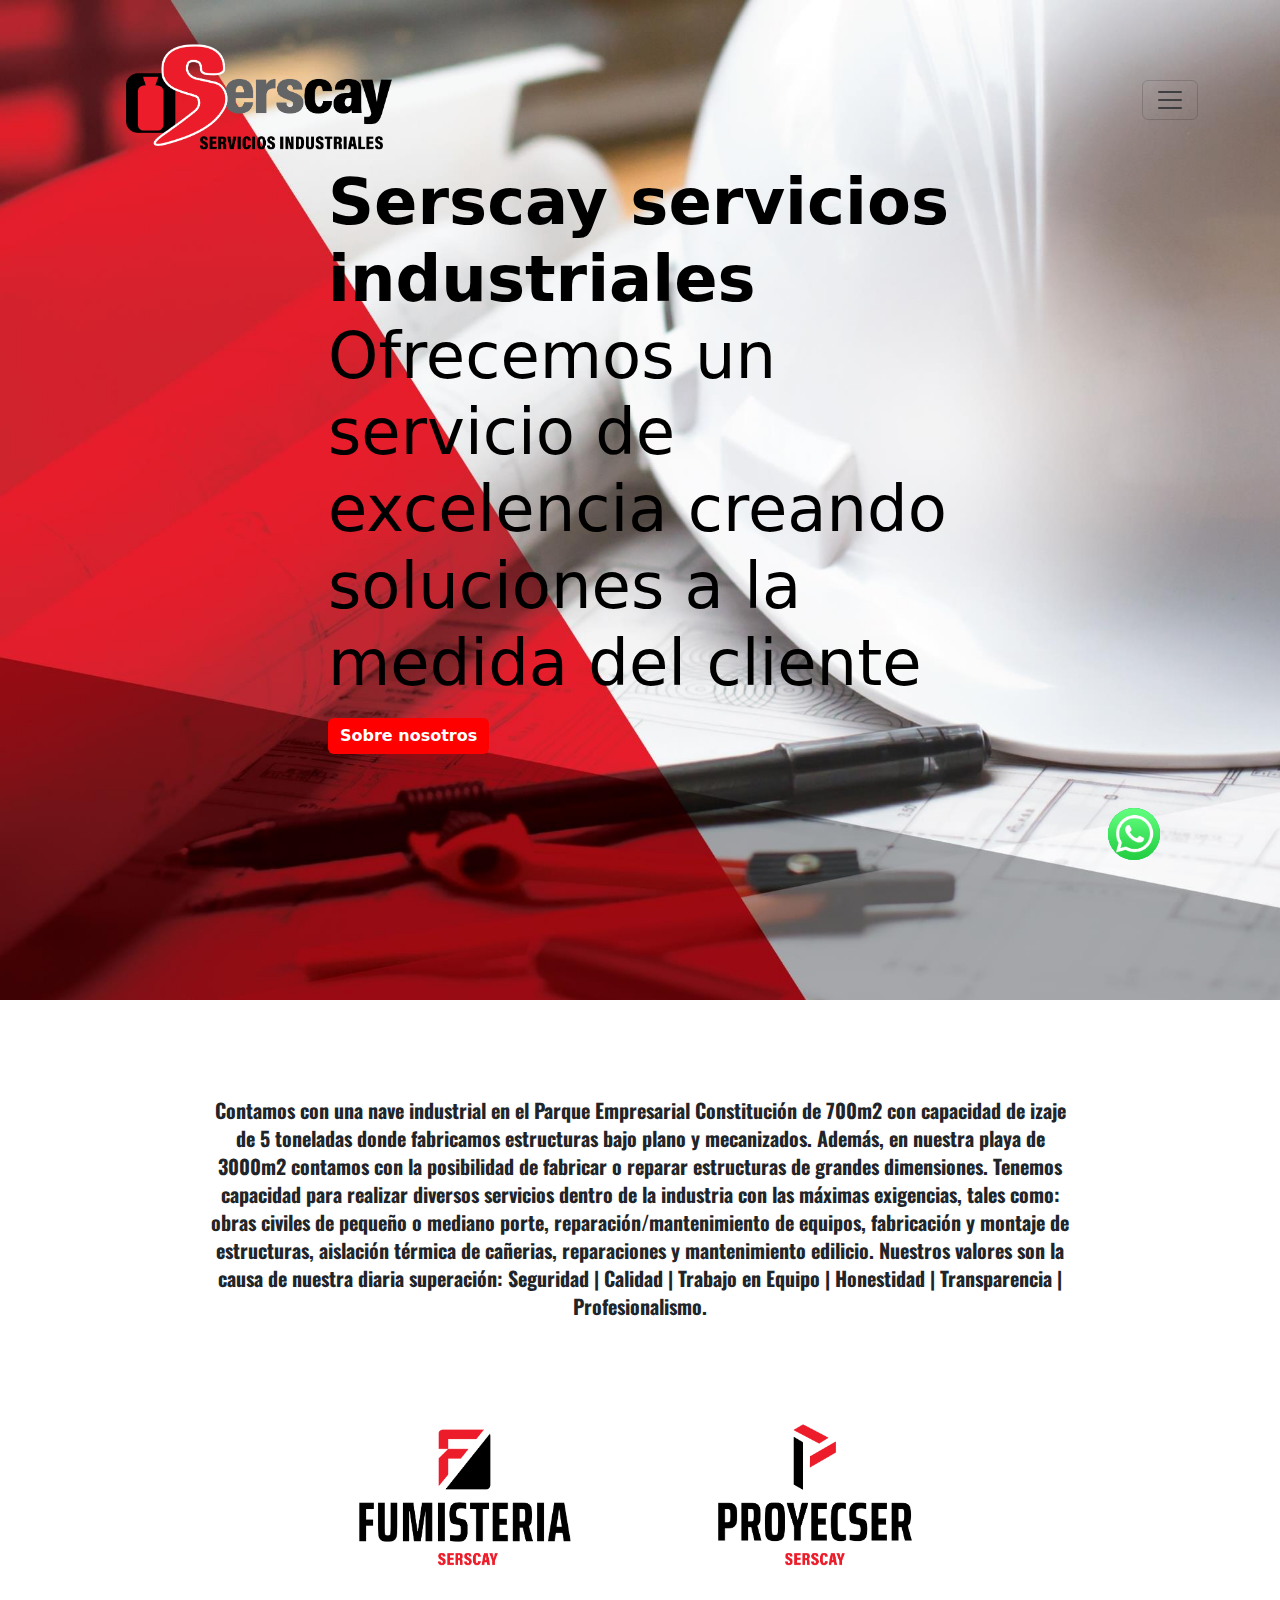
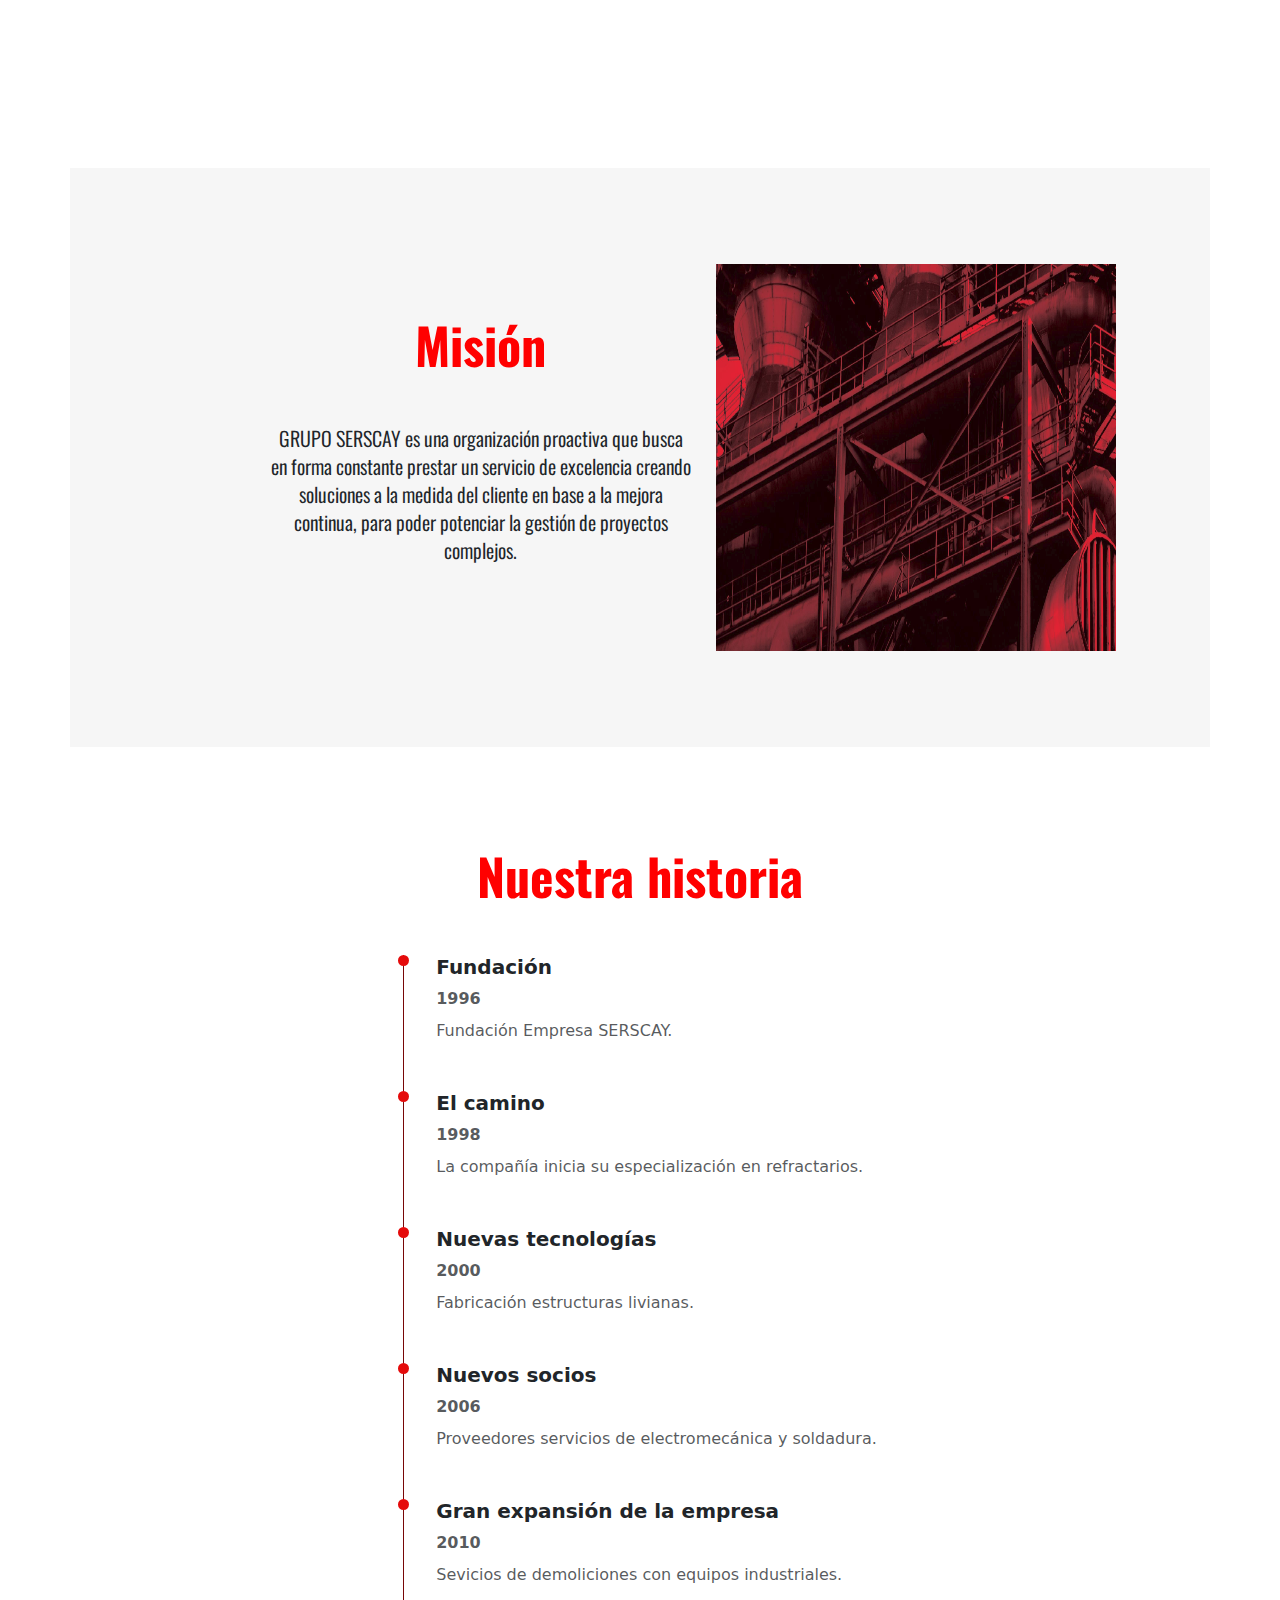
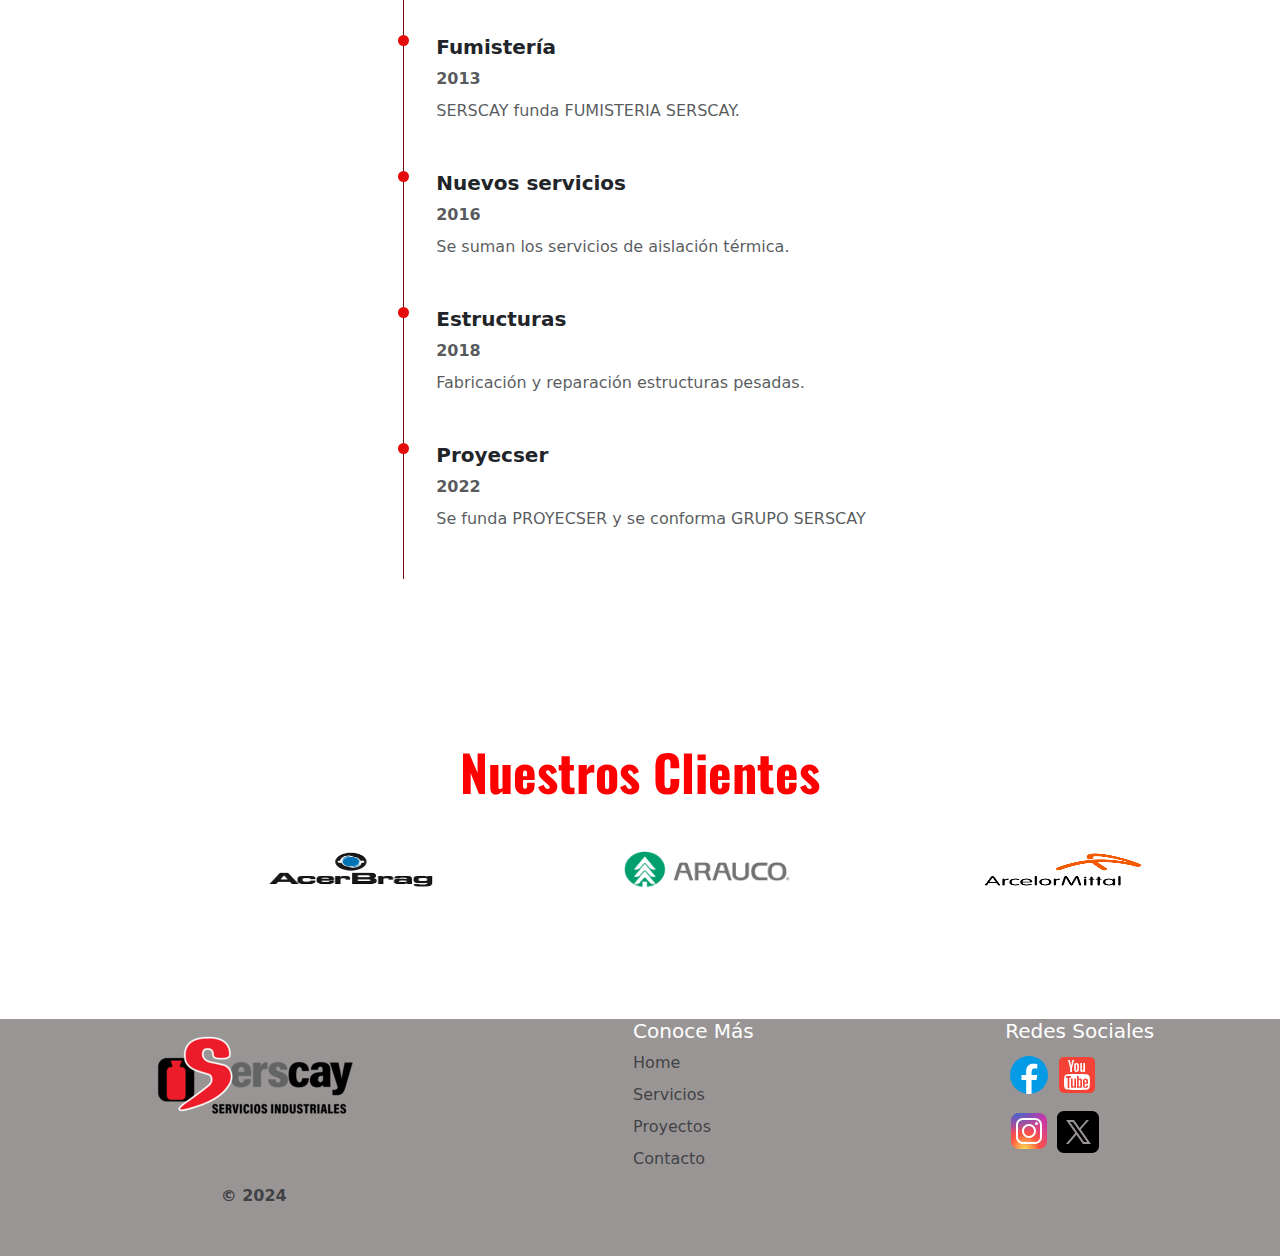
==== commit 272cbace: "se agrega script para que el navbar aparezca al scrollear hacia abajo" ====
--- a/index.html
+++ b/index.html
@@ -77,7 +77,7 @@
                 <div class="position-relative overflow-hidden p-3 portada">
                     <div class="col-md-6 mx-auto my-5 portada-texto">
                         <h1 class="display-4 fw-bold title-border">Serscay servicios industriales</h1>
-                        <h3 class="fw-normal text-muted mb-3 title-border">Ofrecemos un servicio de excelencia creando
+                        <h3 class="fw-normal mb-3 title-border">Ofrecemos un servicio de excelencia creando
                             soluciones a
                             la medida del cliente</h3>
                         <div class="d-flex gap-3 lead fw-normal">
@@ -139,75 +139,75 @@
         <h2 class="text-center mision-title">Nuestra historia</h2>
         <div class="mobile-timeline">
             <ul class="timeline">
-            <li class="timeline-item mb-5">
-                <h5 class="fw-bold">Fundación</h5>
-                <p class="text-muted mb-2 fw-bold">1996</p>
-                <p class="text-muted">
-                    Fundación Empresa SERSCAY.
-                </p>
-            </li>
-
-            <li class="timeline-item mb-5">
-                <h5 class="fw-bold">El camino</h5>
-                <p class="text-muted mb-2 fw-bold">1998</p>
-                <p class="text-muted">
-                    La compañía inicia su especialización en refractarios.
-                </p>
-            </li>
-
-            <li class="timeline-item mb-5">
-                <h5 class="fw-bold">Nuevas tecnologías</h5>
-                <p class="text-muted mb-2 fw-bold">2000</p>
-                <p class="text-muted">
-                    Fabricación estructuras livianas.
-                </p>
-            </li>
-
-            <li class="timeline-item mb-5">
-                <h5 class="fw-bold">Nuevos socios</h5>
-                <p class="text-muted mb-2 fw-bold">2006</p>
-                <p class="text-muted">
-                    Proveedores servicios de electromecánica y soldadura.
-                </p>
-            </li>
-            <li class="timeline-item mb-5">
-                <h5 class="fw-bold">Gran expansión de la empresa</h5>
-                <p class="text-muted mb-2 fw-bold">2010</p>
-                <p class="text-muted">
-                    Sevicios de demoliciones con equipos industriales.
-                </p>
-            </li>
-            <li class="timeline-item mb-5">
-                <h5 class="fw-bold">Fumistería</h5>
-                <p class="text-muted mb-2 fw-bold">2013</p>
-                <p class="text-muted">
-                    SERSCAY funda FUMISTERIA SERSCAY.
-                </p>
-            </li>
-            <li class="timeline-item mb-5">
-                <h5 class="fw-bold">Nuevos servicios</h5>
-                <p class="text-muted mb-2 fw-bold">2016</p>
-                <p class="text-muted">
-                    Se suman los servicios de aislación térmica.
-                </p>
-            </li>
-            <li class="timeline-item mb-5">
-                <h5 class="fw-bold">Estructuras</h5>
-                <p class="text-muted mb-2 fw-bold">2018</p>
-                <p class="text-muted">
-                    Fabricación y reparación estructuras pesadas.
-                </p>
-            </li>
-            <li class="timeline-item mb-5">
-                <h5 class="fw-bold">Proyecser</h5>
-                <p class="text-muted mb-2 fw-bold">2022</p>
-                <p class="text-muted">
-                    Se funda PROYECSER y se conforma GRUPO SERSCAY
-                </p>
-            </li>
-        </ul>
-        </div>
-        
+                <li class="timeline-item mb-5">
+                    <h5 class="fw-bold">Fundación</h5>
+                    <p class="text-muted mb-2 fw-bold">1996</p>
+                    <p class="text-muted">
+                        Fundación Empresa SERSCAY.
+                    </p>
+                </li>
+
+                <li class="timeline-item mb-5">
+                    <h5 class="fw-bold">El camino</h5>
+                    <p class="text-muted mb-2 fw-bold">1998</p>
+                    <p class="text-muted">
+                        La compañía inicia su especialización en refractarios.
+                    </p>
+                </li>
+
+                <li class="timeline-item mb-5">
+                    <h5 class="fw-bold">Nuevas tecnologías</h5>
+                    <p class="text-muted mb-2 fw-bold">2000</p>
+                    <p class="text-muted">
+                        Fabricación estructuras livianas.
+                    </p>
+                </li>
+
+                <li class="timeline-item mb-5">
+                    <h5 class="fw-bold">Nuevos socios</h5>
+                    <p class="text-muted mb-2 fw-bold">2006</p>
+                    <p class="text-muted">
+                        Proveedores servicios de electromecánica y soldadura.
+                    </p>
+                </li>
+                <li class="timeline-item mb-5">
+                    <h5 class="fw-bold">Gran expansión de la empresa</h5>
+                    <p class="text-muted mb-2 fw-bold">2010</p>
+                    <p class="text-muted">
+                        Sevicios de demoliciones con equipos industriales.
+                    </p>
+                </li>
+                <li class="timeline-item mb-5">
+                    <h5 class="fw-bold">Fumistería</h5>
+                    <p class="text-muted mb-2 fw-bold">2013</p>
+                    <p class="text-muted">
+                        SERSCAY funda FUMISTERIA SERSCAY.
+                    </p>
+                </li>
+                <li class="timeline-item mb-5">
+                    <h5 class="fw-bold">Nuevos servicios</h5>
+                    <p class="text-muted mb-2 fw-bold">2016</p>
+                    <p class="text-muted">
+                        Se suman los servicios de aislación térmica.
+                    </p>
+                </li>
+                <li class="timeline-item mb-5">
+                    <h5 class="fw-bold">Estructuras</h5>
+                    <p class="text-muted mb-2 fw-bold">2018</p>
+                    <p class="text-muted">
+                        Fabricación y reparación estructuras pesadas.
+                    </p>
+                </li>
+                <li class="timeline-item mb-5">
+                    <h5 class="fw-bold">Proyecser</h5>
+                    <p class="text-muted mb-2 fw-bold">2022</p>
+                    <p class="text-muted">
+                        Se funda PROYECSER y se conforma GRUPO SERSCAY
+                    </p>
+                </li>
+            </ul>
+        </div>
+
     </section>
 
     <!-- Section Brands -->
@@ -324,6 +324,7 @@
     <script src="https://cdn.jsdelivr.net/npm/bootstrap@5.3.3/dist/js/bootstrap.bundle.min.js"
         integrity="sha384-YvpcrYf0tY3lHB60NNkmXc5s9fDVZLESaAA55NDzOxhy9GkcIdslK1eN7N6jIeHz"
         crossorigin="anonymous"></script>
+    <script src="./script.js"></script>
 </body>
 
 </html>--- a/css/style.css
+++ b/css/style.css
@@ -116,9 +116,17 @@
 
 /*Home and Navbar*/
 
+.navbar {
+    transition: background-color 0.3s ease;
+}
+
+.navbar.scrolled {
+    background-color: rgba(255, 255, 255, 0.81); /* gris semitransparente */
+}
+
 
 .navbar-one {
-    height: 120px;
+    height: 200px;
 }
 
 .bold {
@@ -280,11 +288,8 @@
 
 .title-border {
     color: black;
-    text-shadow:
-        -1px -1px 0 #fff,
-        1px -1px 0 #fff,
-        -1px 1px 0 #fff,
-        1px 1px 0 #fff;
+    /* font-size: 60px; */
+    font-size: 4rem;
 }
 
 .fondo-seccion-proyectos {
@@ -356,7 +361,7 @@
 
 /*Proyecser Page*/
 .img-portadaproyecser {
-    background-image: url("../img/backgroundProyecser.jpeg");
+    background-image: url("../img/Proyecser/PORTADA\ PROYECSER.jpeg");
     background-size: cover;
 }
 
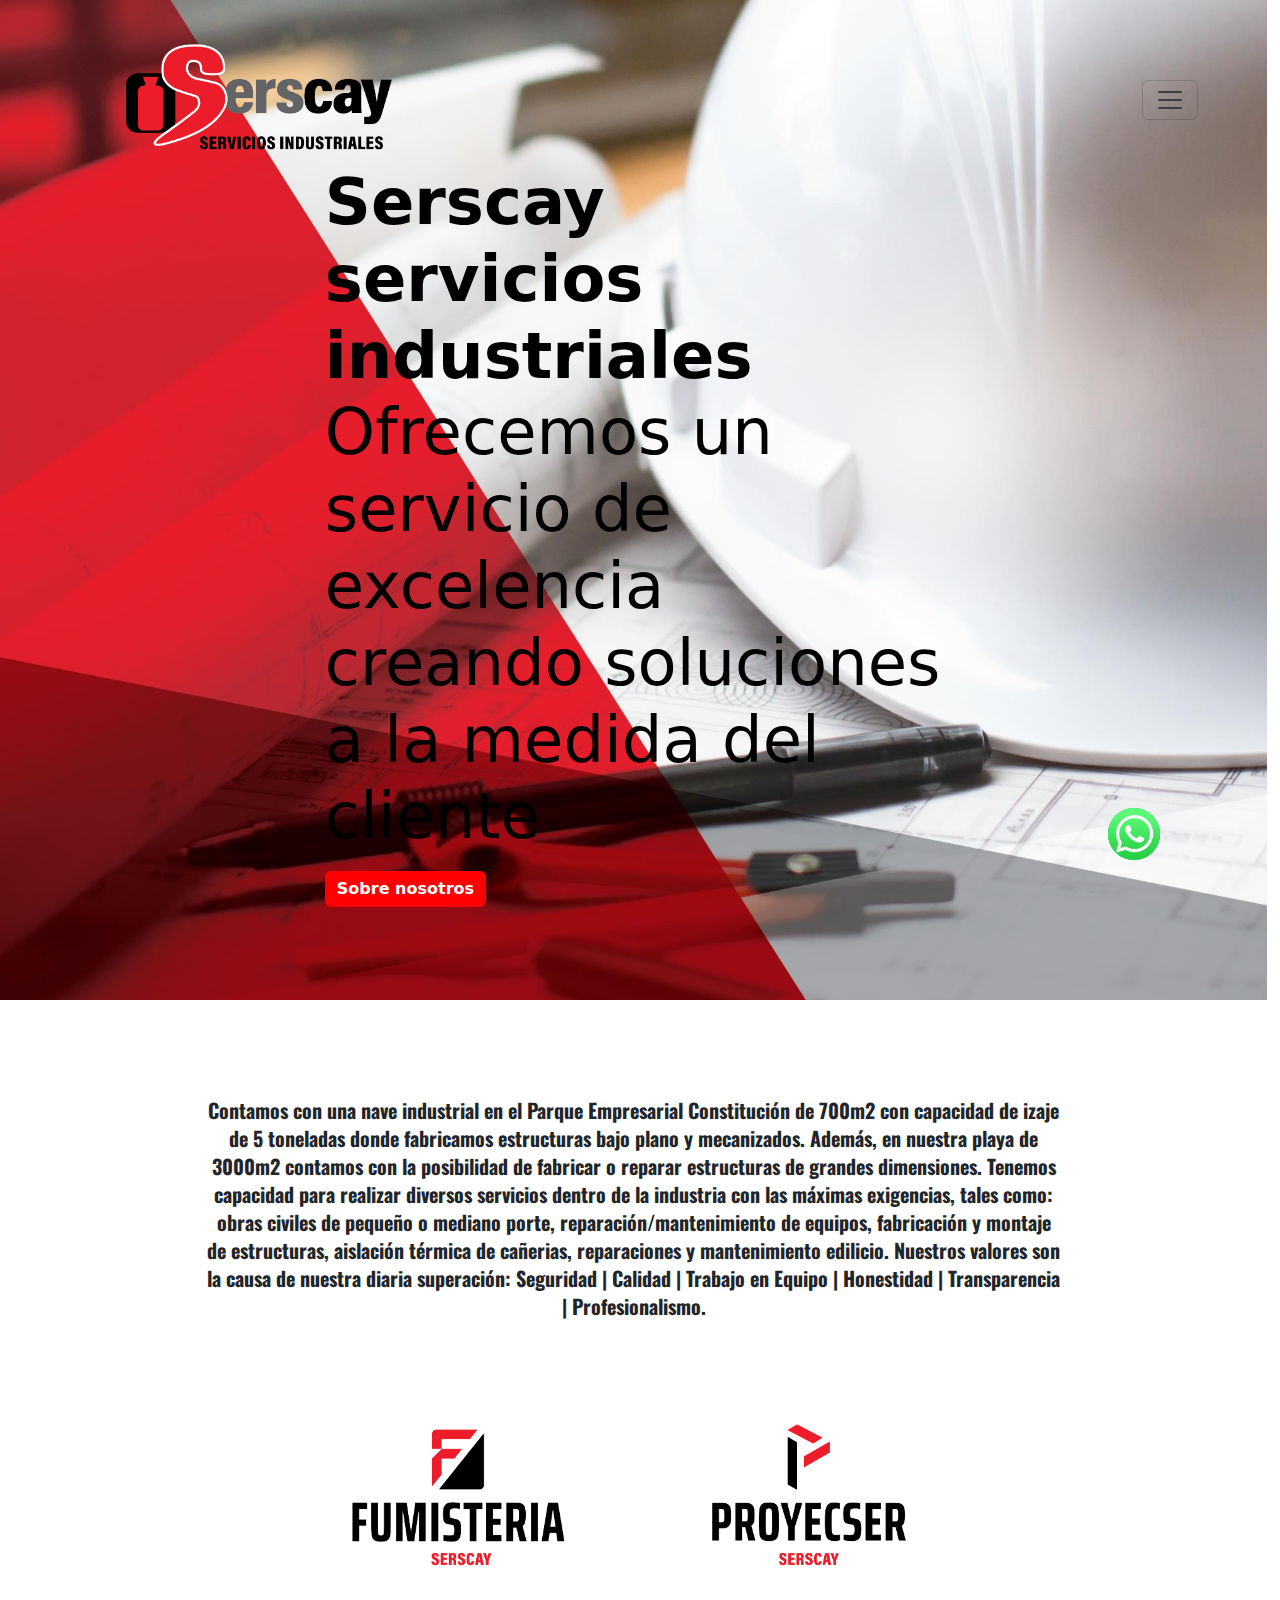
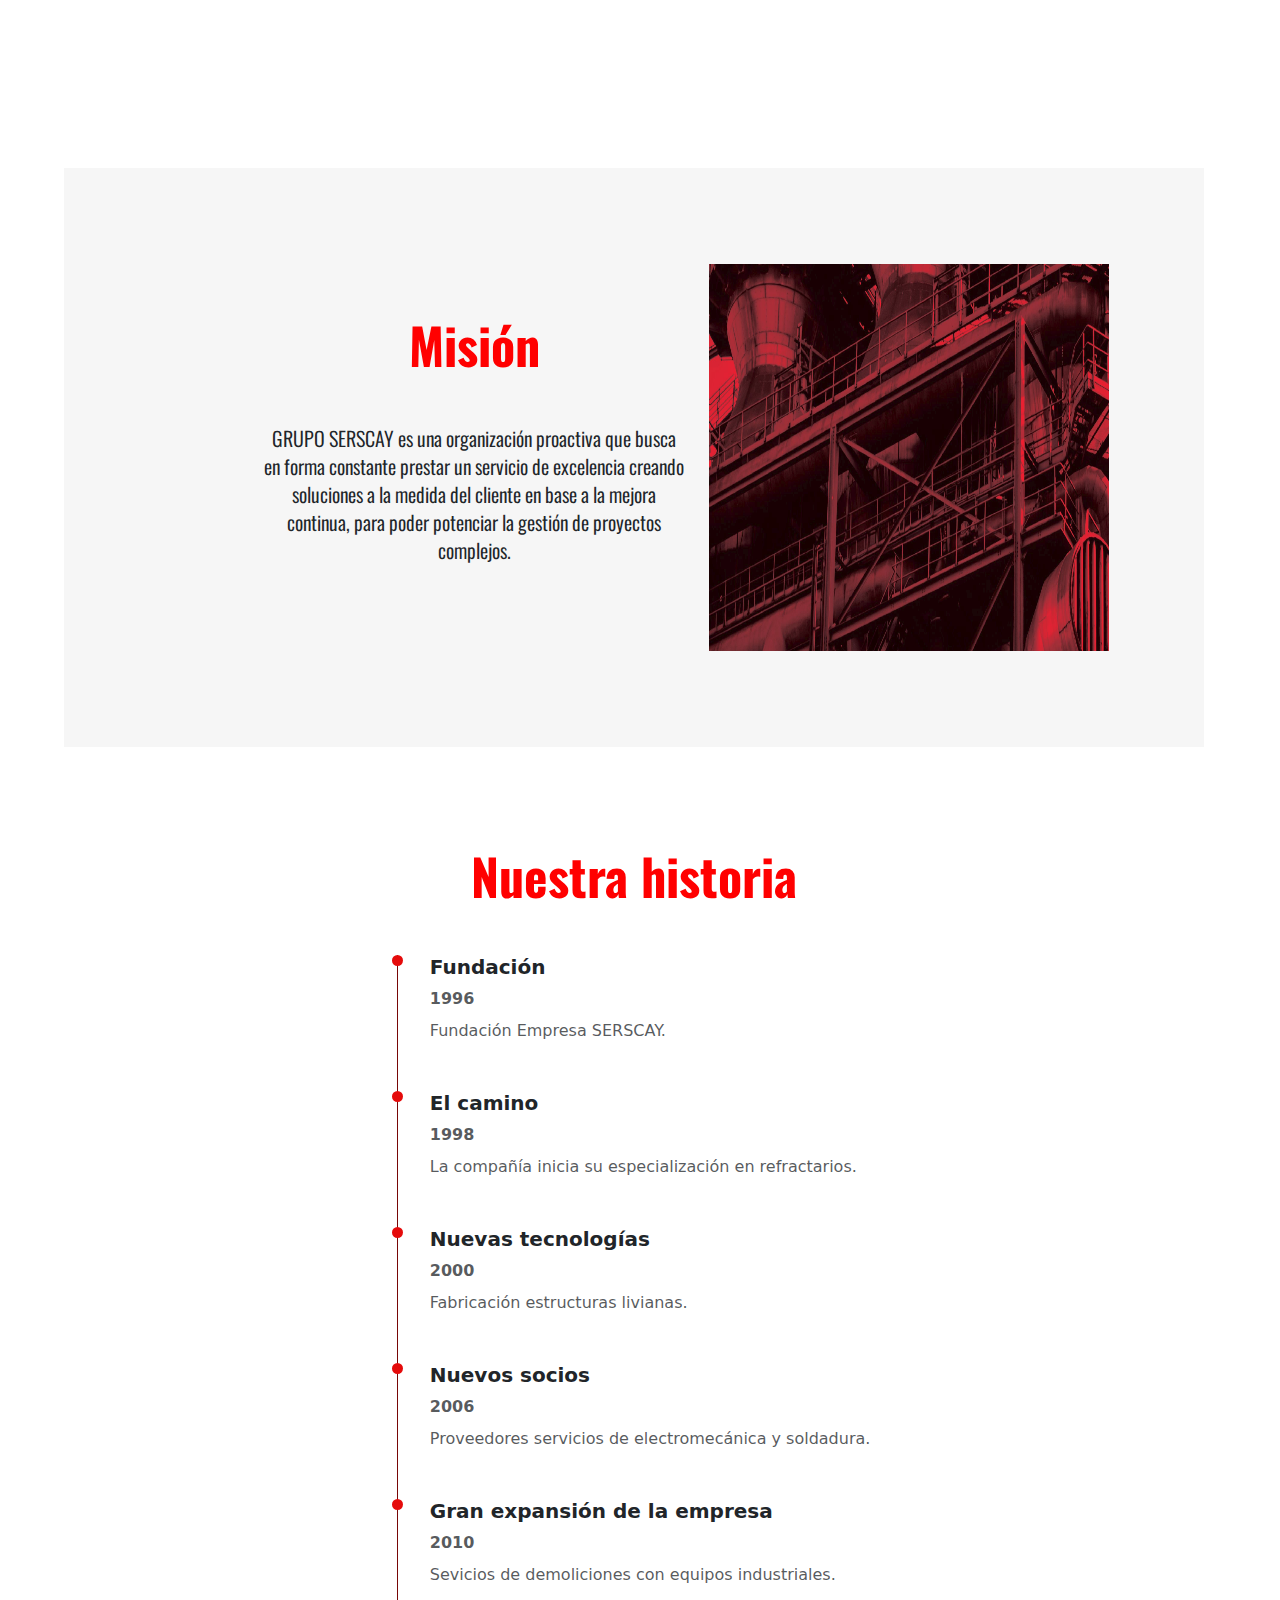
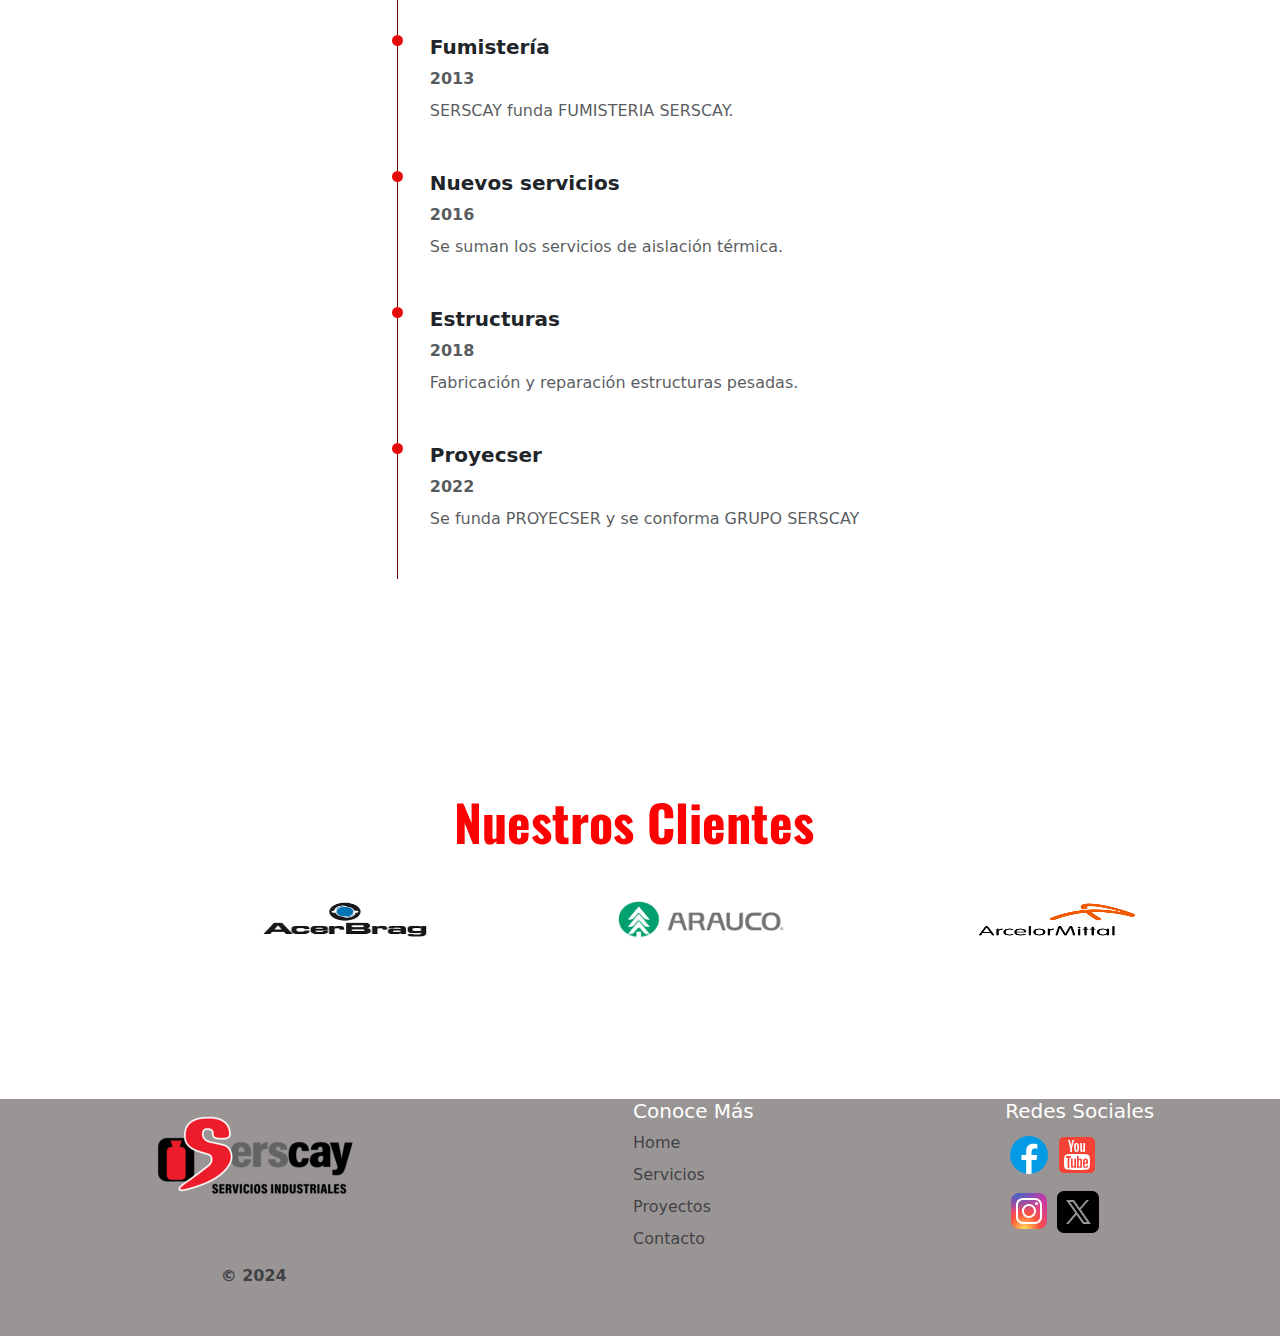
==== commit 81ab3a41: "Se trabaja en responsive" ====
--- a/index.html
+++ b/index.html
@@ -20,6 +20,7 @@
 </head>
 
 <body>
+    <div class="container-elements">
     <div class="img-portada">
         <header>
             <nav class="navbar navbar-one fixed-top" aria-label="Dark offcanvas navbar">
@@ -213,10 +214,10 @@
     <!-- Section Brands -->
 
 
-    <section class="container p-5">
+    <section class="container p-5 clientes-carrousel-confiaron">
         <h3 class="text-center mision-title">Nuestros Clientes</h3>
         <div id="carouselExampleSlidesOnly" class="carousel slide" style="height: 120px;" data-bs-ride="carousel"
-            data-bs-interval="3000">
+            data-bs-interval="2000">
             <div>
                 <div class="carousel-item active">
                     <div class="row d-flex justify-content-center">
@@ -279,6 +280,67 @@
         </div>
         </div>
     </section>
+    <section class="clientes-carrousel-confiaron-responsive">
+        <h3 class="text-center mision-title-responsive">NUESTROS CLIENTES</h3>
+        <div id="carouselExampleSlidesOnly" class="carousel slide" style="height: 100px;" data-bs-ride="carousel" data-bs-interval="2000">
+          <div class="carousel-inner">
+            <div class="carousel-item active">
+              <div class="row d-flex justify-content-center">
+                <div class="col">
+                  <img src="./img/brand-acerbrag.png" class="d-block w-50 h-50" style="margin-left: 80px;"    alt="Acero Bragado">
+                </div>
+                <div class="col">
+                  <img src="./img/brand-arauco.png" class="d-block w-50 h-50 "  style="margin-right: 50px;" alt="Arauco">
+                </div>           
+              </div>
+            </div>
+            <div class="carousel-item">
+              <div class="row d-flex justify-content-center"> 
+                <div class="col">
+                  <img src="./img/brand-arcelormittal.png" class="d-block w-50 h-50" style="margin-left: 80px;" alt="Arcelo Mittal">
+                </div>
+                <div class="col">
+                  <img src="./img/brand-bunge.png" class="d-block w-50 h-50" style="margin-right: 50px;" alt="Bunge">
+                </div>
+               
+              </div>
+            </div>
+            <div class="carousel-item">
+              <div class="row d-flex justify-content-center"> 
+                <div class="col">
+                  <img src="./img/brand-exiros.jpeg" class="d-block w-50 h-50"style="margin-left: 80px;"  alt="Exiros">
+                </div>
+                <div class="col">
+                  <img src="./img/brand-fate.png" class="d-block w-50 h-50"style="margin-right: 50px;"  alt="fate">
+                </div>
+              
+              </div>
+            </div>
+            <div class="carousel-item">
+              <div class="row d-flex justify-content-center"> 
+                <div class="col">
+                  <img src="./img/brand-gerdau.svg" class="d-block w-50 h-50" style="margin-left: 80px;" alt="Gerdau">
+                </div>
+                <div class="col">
+                  <img src="./img/brand-holcim.png" class="d-block w-50 h-50" style="margin-right: 50px;" alt="Holcim">
+                </div>
+    
+              </div>
+            </div>
+            <div class="carousel-item">
+              <div class="row d-flex justify-content-center"> 
+                <div class="col">
+                  <img src="./img/brand-promaiz.jpeg" class="d-block w-50 h-50" style="margin-left: 80px;" alt="ProMaiz">
+                </div>
+                <div class="col">
+                    <img src="./img/brand-tenaris.png" class="d-block w-50 h-50" style="margin-right: 50px;" alt="tenaris">
+                </div>
+         
+              </div>
+            </div>
+          
+       
+      </section>
 
     </main>
     <!-- Footer -->
@@ -325,6 +387,7 @@
         integrity="sha384-YvpcrYf0tY3lHB60NNkmXc5s9fDVZLESaAA55NDzOxhy9GkcIdslK1eN7N6jIeHz"
         crossorigin="anonymous"></script>
     <script src="./script.js"></script>
+</div>
 </body>
 
 </html>--- a/css/style.css
+++ b/css/style.css
@@ -13,7 +13,6 @@
     text-decoration: none;
 }
 
-body,
 h1,
 h2,
 h3,
@@ -26,15 +25,32 @@
     margin: 0;
 }
 
+body{
+    width: 100vw;
+}
+
+.container-elements{
+    max-width: 99vw;
+}
+
 @media (max-width:790px) {
     div.div-timeline {
         display: none;
     }
-
+    .clientes-carrousel-confiaron-responsive{
+        display: block!important;
+      }
+ 
+      .clientes-carrousel-confiaron{
+        display: none;
+      }
+  
     .img-portada {
         background-position: center;
         height: 50rem;
     }
+   
+    /*Texto portada*/
 
     .portada-texto {
         text-align: center;
@@ -42,6 +58,30 @@
         display: flex;
         align-items: center;
         flex-direction: column;
+    }
+
+    .title-border{
+        font-size: 2rem!important;
+    }
+
+    .img-portada{
+        height: 50vh;
+        background-position: center;
+    }
+
+    /*seccion de empresas con descripcion del grupo*/
+    .icons-div{
+        display: flex;
+        flex-direction: column;
+        justify-content: center;
+        align-items: center;
+    }
+
+    /*Logo*/
+
+    .logo{
+        width: 50vw;
+        height: 25vh;
     }
 
     .div-timeline {
@@ -69,6 +109,13 @@
         margin: 0px;
     }
 
+    .mision-title-responsive {
+        font-size: 25px;
+        font-family: "Oswald", sans-serif;
+        font-weight: 400;
+        margin: 0px;
+    }
+
     .timeline {
         max-width: 100%;
     }
@@ -79,10 +126,7 @@
         overflow-x: hidden;
     }
 
-    .img-portada {
-        background-position: center;
-        height: 50rem;
-    }
+
 
     .timeline-section {
         display: none;
@@ -199,6 +243,16 @@
     justify-content: center;
 }
 
+/*Clientes que confiaron carrousel*/
+.clientes-carrousel-confiaron-responsive{
+    display: none;
+  }
+
+  .clientes-carrousel-confiaron{
+    margin-top: 50px;
+    margin-bottom: 30px;
+  }
+
 /*button sobreNosotros*/
 
 .btn-info {
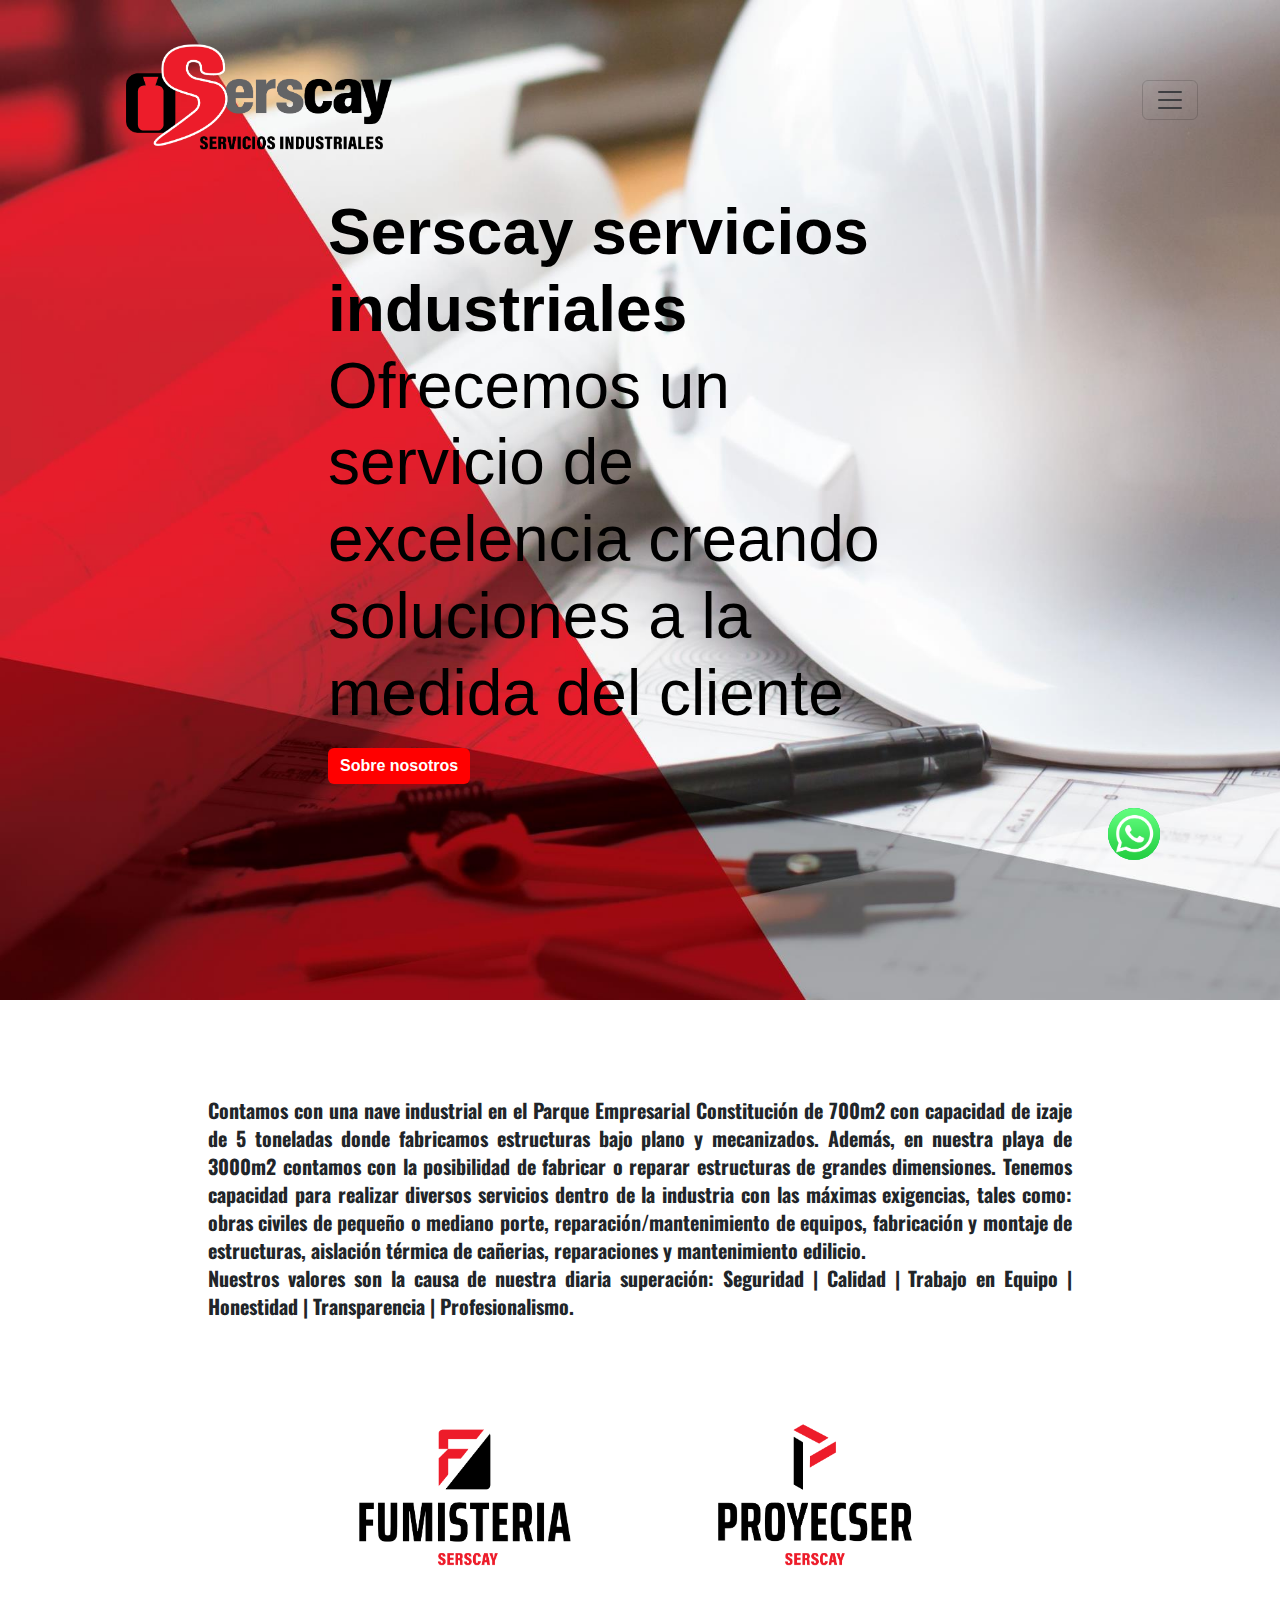
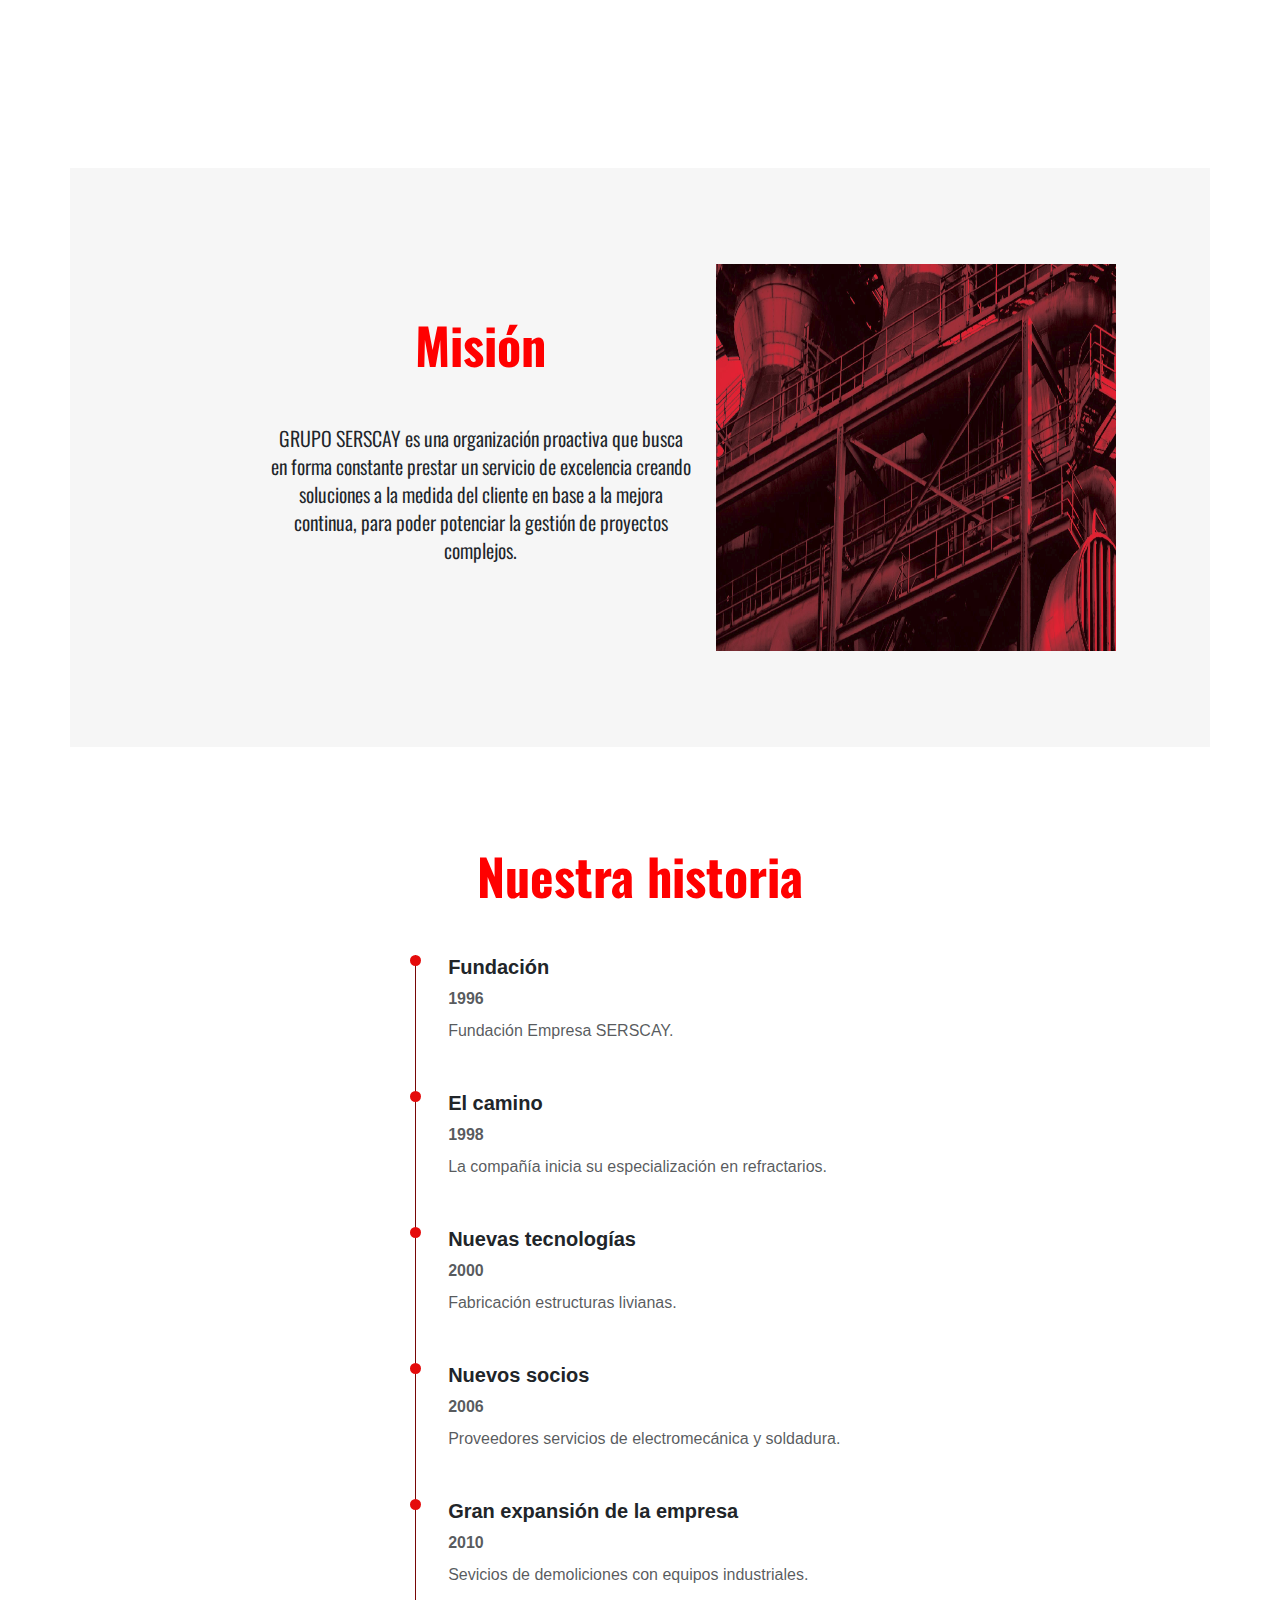
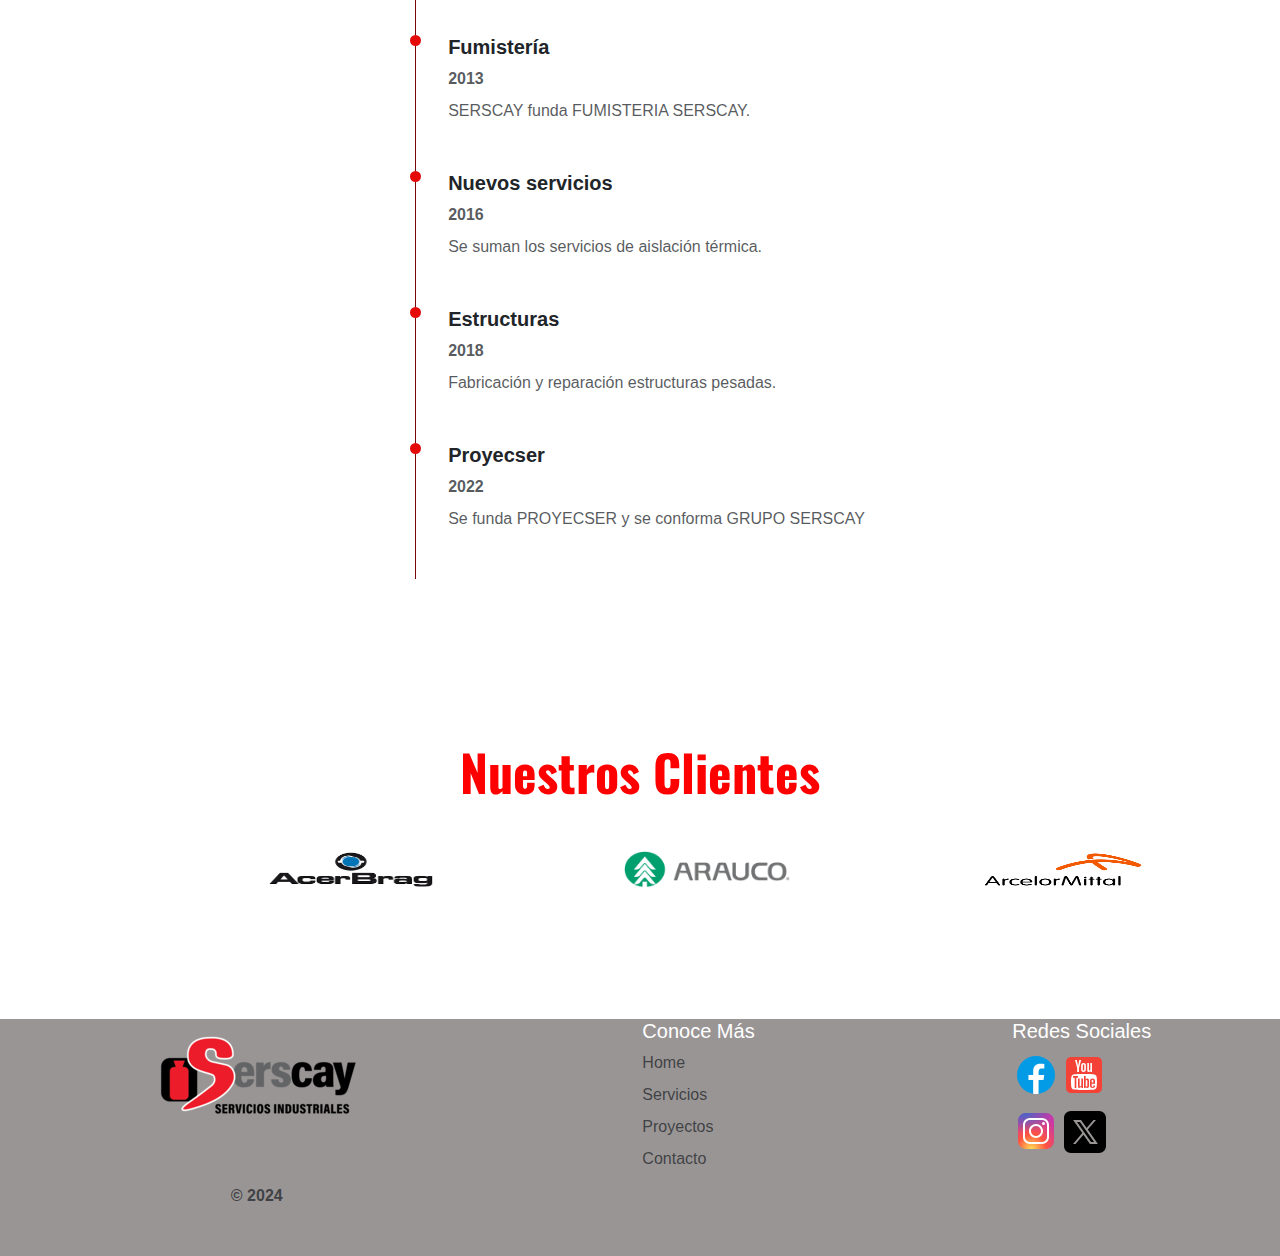
==== commit fc4de215: "Se agregan cambios de texto" ====
--- a/index.html
+++ b/index.html
@@ -100,6 +100,9 @@
                 Tenemos capacidad para realizar diversos servicios dentro de la industria con las máximas exigencias,
                 tales como: obras civiles de pequeño o mediano porte, reparación/mantenimiento de equipos, fabricación y
                 montaje de estructuras, aislación térmica de cañerias, reparaciones y mantenimiento edilicio.
+                
+            </p>
+            <p class="info-text">
                 Nuestros valores son la causa de nuestra diaria superación: Seguridad | Calidad | Trabajo en Equipo |
                 Honestidad | Transparencia | Profesionalismo.
             </p>
--- a/css/style.css
+++ b/css/style.css
@@ -12,6 +12,7 @@
 a {
     text-decoration: none;
 }
+
 
 h1,
 h2,
@@ -24,33 +25,27 @@
 dd {
     margin: 0;
 }
-
 body{
     width: 100vw;
-}
-
-.container-elements{
-    max-width: 99vw;
 }
 
 @media (max-width:790px) {
     div.div-timeline {
         display: none;
     }
+
     .clientes-carrousel-confiaron-responsive{
         display: block!important;
       }
- 
+
       .clientes-carrousel-confiaron{
         display: none;
       }
-  
+
     .img-portada {
         background-position: center;
         height: 50rem;
     }
-   
-    /*Texto portada*/
 
     .portada-texto {
         text-align: center;
@@ -59,7 +54,6 @@
         align-items: center;
         flex-direction: column;
     }
-
     .title-border{
         font-size: 2rem!important;
     }
@@ -76,6 +70,61 @@
         justify-content: center;
         align-items: center;
     }
+
+    /*Seccion fumisteria*/
+    .fondo-seccion-proyectos{
+        width: 75vw;
+        height: 56vh;
+        display: flex;
+        justify-content: center;
+        align-items: center;
+        margin-top:60px;
+        margin-bottom: 50px;
+      }
+
+
+
+      .proyecto-carousel {
+        width: 70VW; 
+        margin: 0 auto; 
+      }
+      .proyecto-carousel img {
+        width: 100%; 
+        height: 100%!important; 
+      }
+
+      .proyecto-expanded {
+        width: 100vw;
+        }
+
+
+
+      .seccion-proyectos{
+        width: 70vw;
+        display: flex;
+        height: auto;
+        margin:0;
+        margin-top:50px;
+        margin-bottom: 50px;
+        justify-content: center;
+        align-items: center;
+      }
+
+      .texto-proyectos{
+       width: 100%;
+       margin-top: 20px;
+       text-align: center;
+      } 
+
+      .main-proyectos{
+        display: flex;
+        justify-content: center;
+        align-items: center;
+        flex-direction: column;
+      }
+      .fondo-seccion-proyectos{
+        height: 70vh;
+      }
 
     /*Logo*/
 
@@ -109,13 +158,6 @@
         margin: 0px;
     }
 
-    .mision-title-responsive {
-        font-size: 25px;
-        font-family: "Oswald", sans-serif;
-        font-weight: 400;
-        margin: 0px;
-    }
-
     .timeline {
         max-width: 100%;
     }
@@ -126,7 +168,10 @@
         overflow-x: hidden;
     }
 
-
+    .img-portada {
+        background-position: center;
+        height: 50rem;
+    }
 
     .timeline-section {
         display: none;
@@ -158,6 +203,10 @@
     }
 }
 
+body {
+    font-family: 'Roboto', sans-serif;
+}
+
 /*Home and Navbar*/
 
 .navbar {
@@ -165,7 +214,8 @@
 }
 
 .navbar.scrolled {
-    background-color: rgba(255, 255, 255, 0.81); /* gris semitransparente */
+    background-color: rgba(255, 255, 255, 0.81);
+    /* gris semitransparente */
 }
 
 
@@ -185,7 +235,7 @@
 }
 
 .portada-texto {
-    padding-top: 100px;
+    padding-top: 130px;
 }
 
 .logo {
@@ -243,16 +293,6 @@
     justify-content: center;
 }
 
-/*Clientes que confiaron carrousel*/
-.clientes-carrousel-confiaron-responsive{
-    display: none;
-  }
-
-  .clientes-carrousel-confiaron{
-    margin-top: 50px;
-    margin-bottom: 30px;
-  }
-
 /*button sobreNosotros*/
 
 .btn-info {
@@ -287,7 +327,7 @@
     font-family: "Oswald", sans-serif;
     font-weight: 800;
     line-height: 1.4;
-    text-align: center;
+    text-align: justify;
     justify-content: center;
 }
 
@@ -321,6 +361,10 @@
     color: red;
 }
 
+/*Carrousel Responsive*/
+.clientes-carrousel-confiaron-responsive{
+    display: none;
+  }
 /*Fumisteria SERSCAY page*/
 
 .fumisteria-title {
@@ -336,9 +380,12 @@
 }
 
 .img-portadafumisteria {
-    background-image: url("../img/backgroundFumisteria.jpeg");
+    background-color: #dd9595;
+    background-image: linear-gradient(rgba(37, 211, 102, 0.5), rgba(37, 211, 102, 0.5)), url("../img/backgroundFumisteria.jpeg");
     background-size: cover;
-}
+    background-blend-mode: overlay;
+}
+
 
 .title-border {
     color: black;
@@ -415,8 +462,14 @@
 
 /*Proyecser Page*/
 .img-portadaproyecser {
-    background-image: url("../img/Proyecser/PORTADA\ PROYECSER.jpeg");
+    /* Fondo de color */
+    background-color: #dd9595;
+    /* Degradado que combina el color de fondo con la imagen */
+    background-image: linear-gradient(rgba(37, 211, 102, 0.5), rgba(37, 211, 102, 0.5)), url("../img/Proyecser/PORTADA\ PROYECSER.jpeg");
+    /* Ajusta el tamaño de la imagen de fondo */
     background-size: cover;
+    /* Asegura que la imagen de fondo se superponga al color de fondo */
+    background-blend-mode: overlay;
 }
 
 
@@ -427,7 +480,8 @@
     flex-wrap: wrap;
     justify-content: space-around;
     align-items: center;
-    margin-top: 100px;
+    margin-top: 200px;
+    margin-bottom: 200px;
 }
 
 
